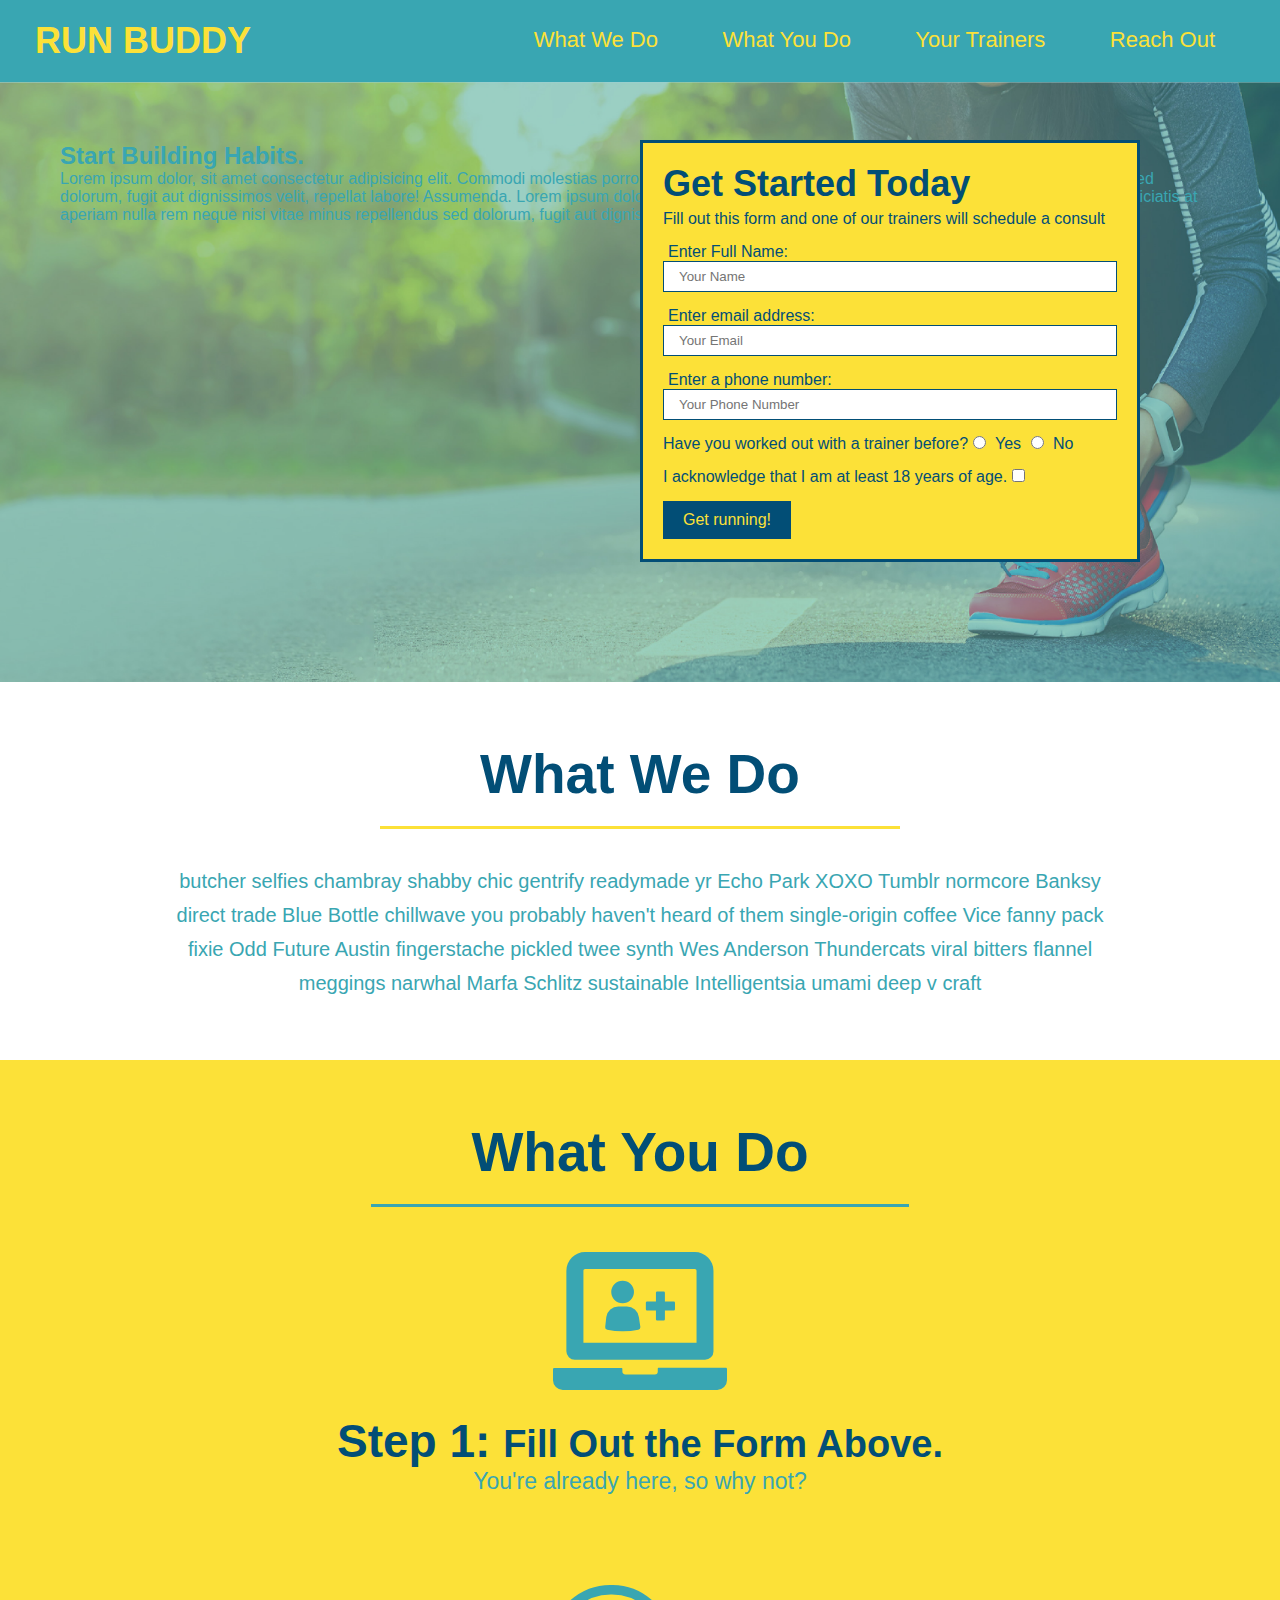
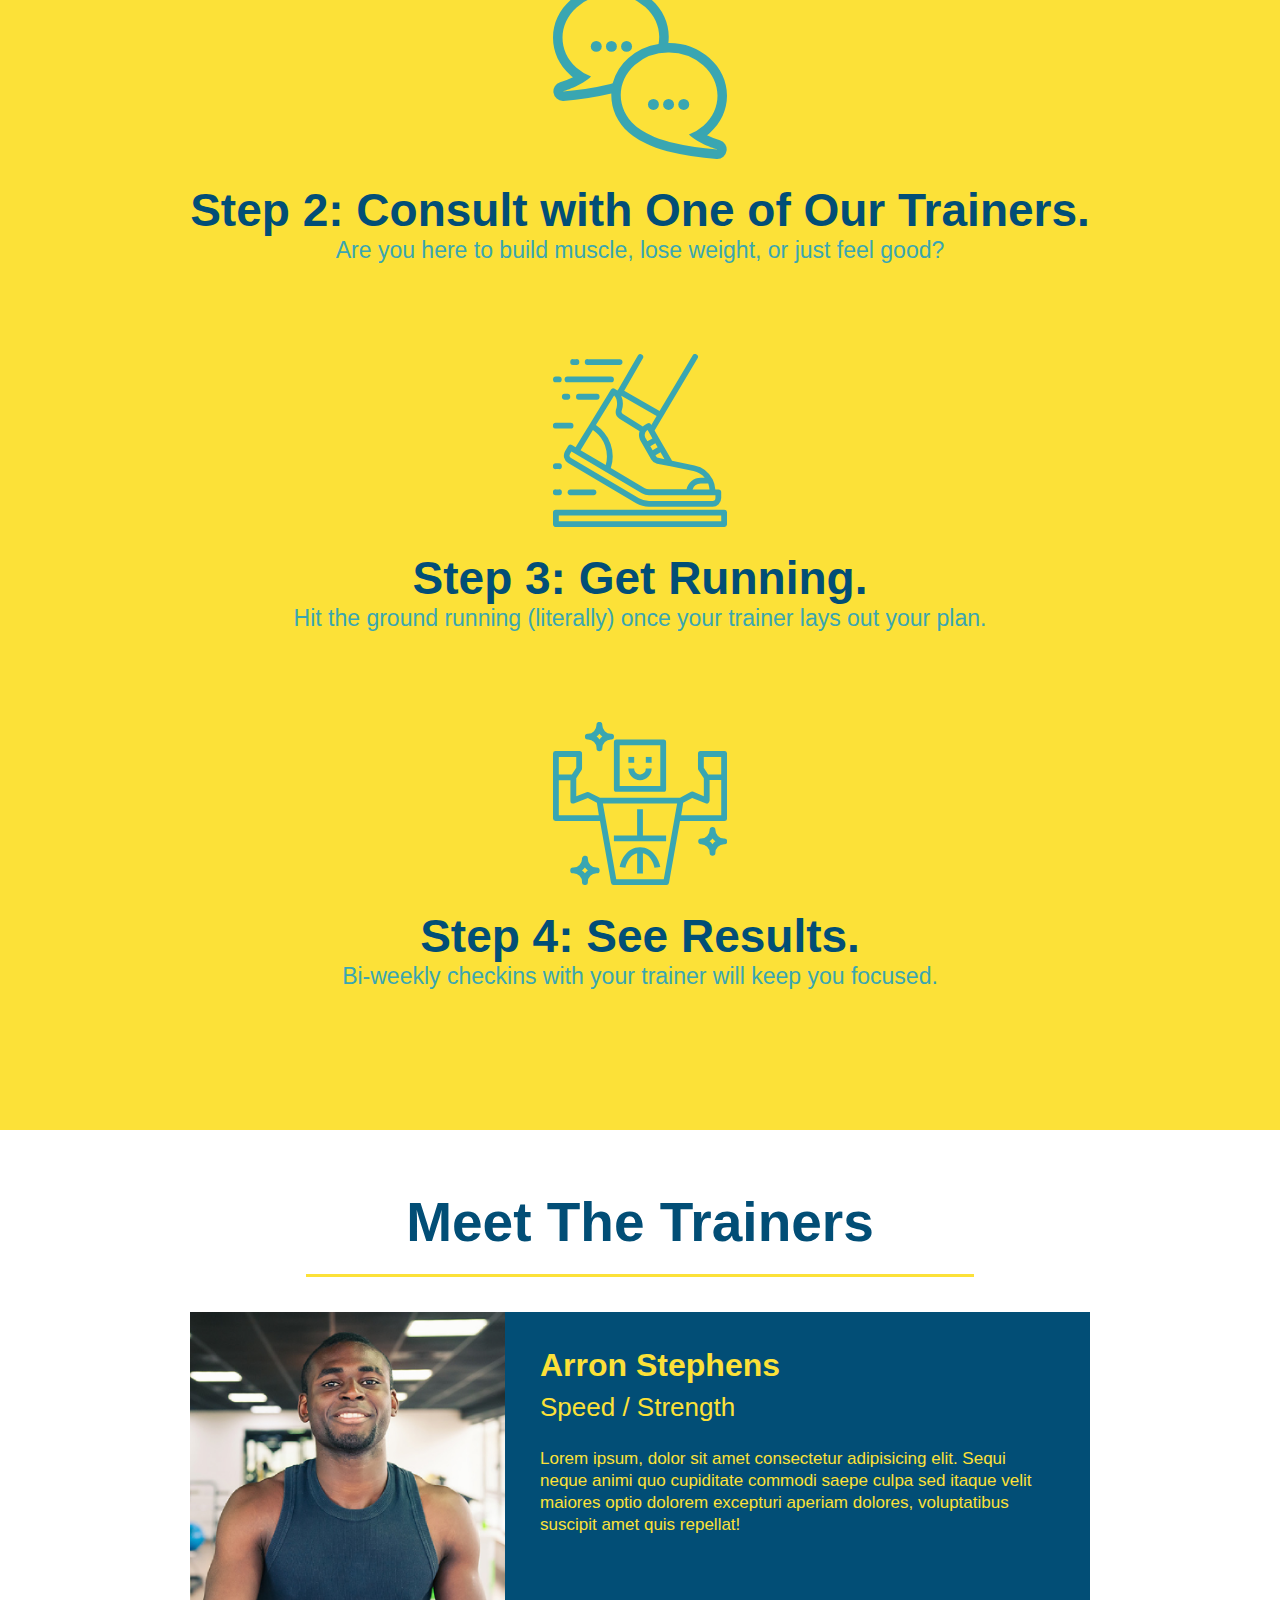
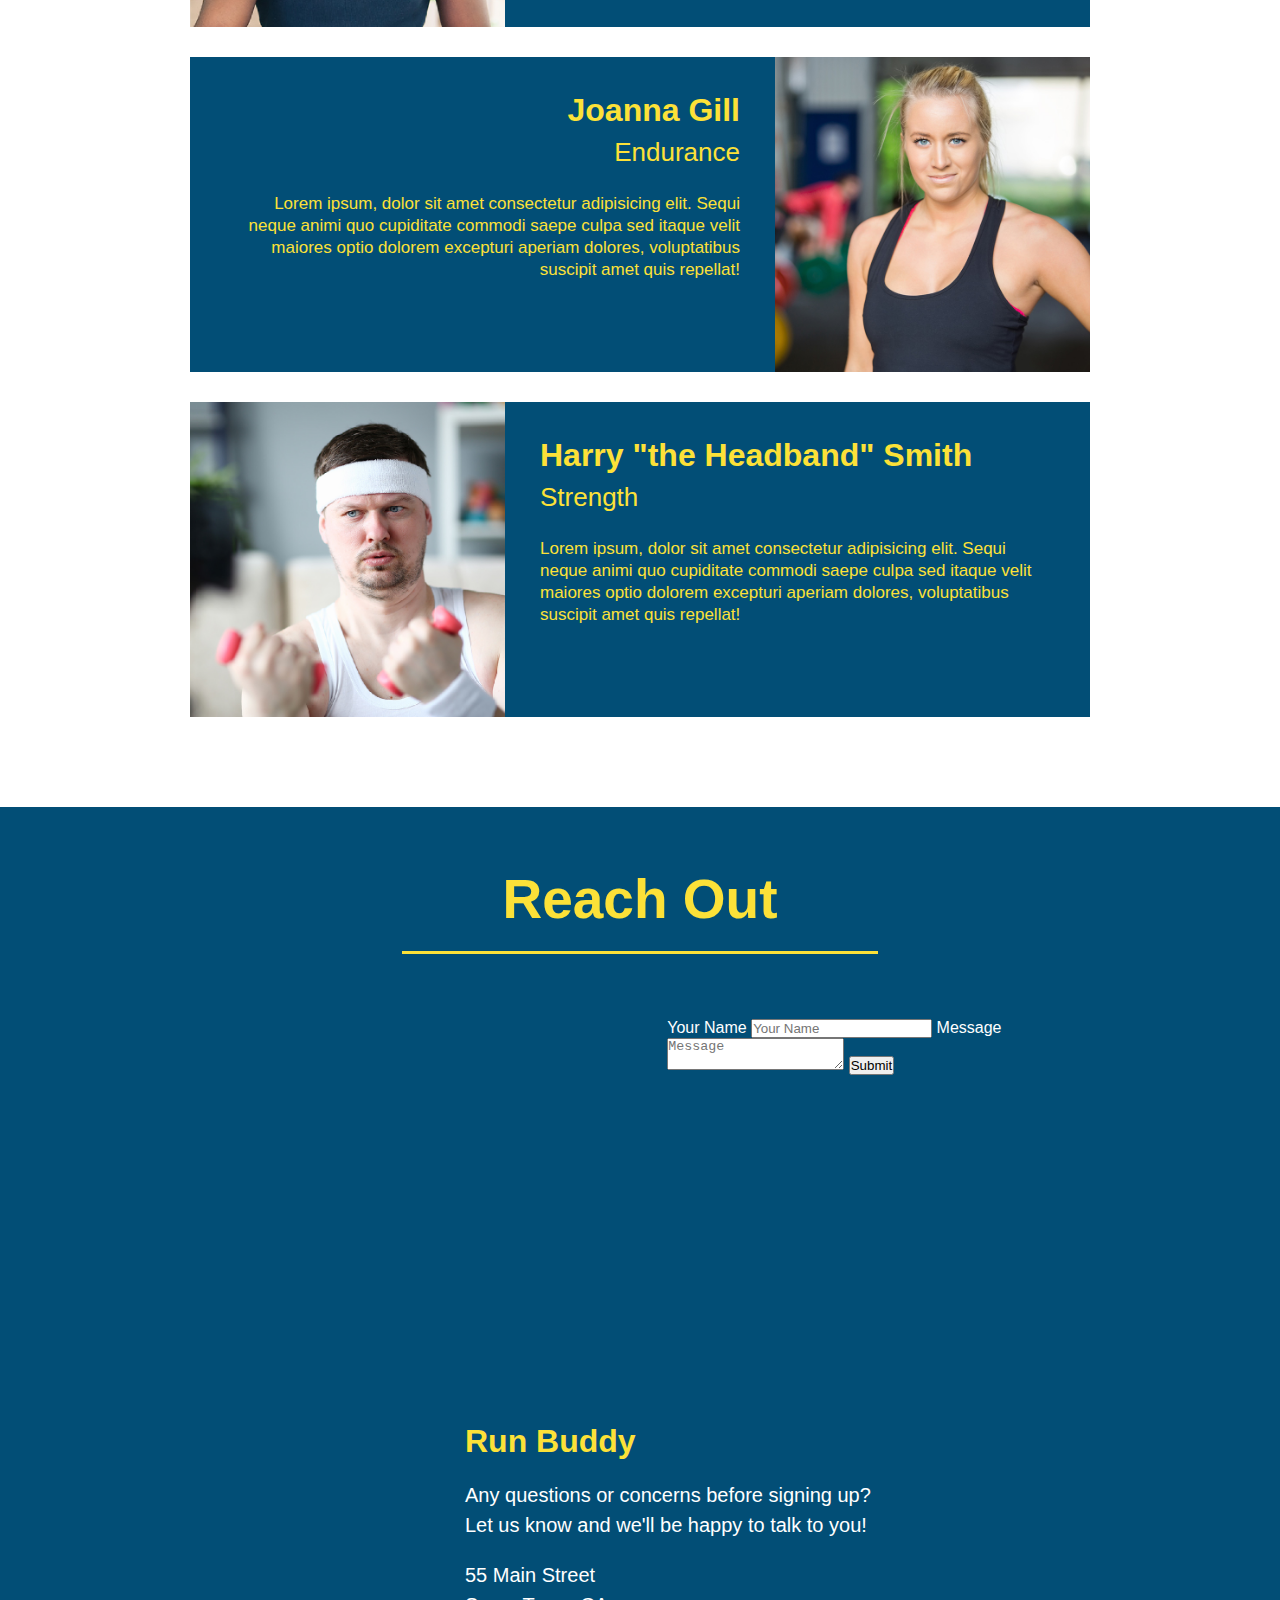
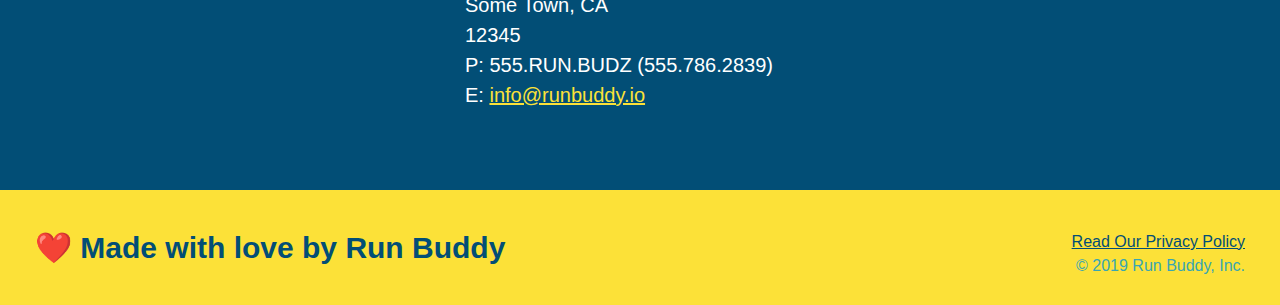
==== index.html @ ca419eda "lorem addition" ====
<!DOCTYPE html>
<html lang="en">
    <head>
        <meta charset="UTF-8" />
        <title>Run Buddy</title>
        <link rel="stylesheet" href="./assets/css/style.css" />
    </head>
    <body>

<!-- navigation -->
    <header>
        <h1>
            <a href="/">RUN BUDDY</a>
        </h1>
        <nav>
            <!-- Unordered List Element -->
            <ul>
                <!-- List item element -->
                <li>
                    <!-- Anchor element -->
                    <a href="#what-we-do">What We Do</a>
                </li>
                <li>
                    <a href="#what-you-do">What You Do</a>
                </li>
                <li>
                    <a href="#your-trainers">Your Trainers</a>
                </li>
                <li>
                    <a href="#reach-out">Reach Out</a>
                </li>
            </ul>
        </nav>
    </header>



<!-- hero section -->
    <section class="hero">
        <div class="hero-cta">
            <h2>Start Building Habits.</h2>
            <p>
                Lorem ipsum dolor, sit amet consectetur adipisicing elit. Commodi molestias porro perspiciatis at aperiam nulla rem neque nisi vitae minus repellendus sed dolorum, fugit aut dignissimos velit, repellat labore! Assumenda.
                Lorem ipsum dolor, sit amet consectetur adipisicing elit. Commodi molestias porro perspiciatis at aperiam nulla rem neque nisi vitae minus repellendus sed dolorum, fugit aut dignissimos velit, repellat labore! Assumenda.
            </p>
        </div>
        <div class="hero-form">
            <h3>Get Started Today</h3>
            <p> Fill out this form and one of our trainers will schedule a consult</p>
        <!-- Form Element -->
        <form>
            <label for="name">Enter Full Name:</label>
            <input type="text" placeholder="Your Name" Name ="name" id="name" class="form-input" />
            <label for="email">Enter email address:</label>
            <input type="email" placeholder="Your Email" Name ="email" id="email" class="form-input" />
            <label for="phone">Enter a phone number: </label>
            <input type="tel" placeholder="Your Phone Number" Name ="phone" id="phone" class="form-input" />
            <p>
                Have you worked out with a trainer before?
                <input type="radio" name="trainer-confirm" id="trainer-yes" />
                <label for="trainer-yes">Yes</label>
                <input type="radio" name="trainer-confirm" id="trainer-no" />
                <label for="trainer-no">No</label>
            </p>
            <p>
                I acknowledge that I am at least 18 years of age.
                <input type="checkbox" name="age-confirm" id="age-confirm" />
                <label for="age-confirm"></label>
            </p>
            <button type="submit">
                Get running!
            </button>
        </form>
        </div>
    </section>
<!-- end hero section-->


<!-- "what we do" section -->
    <section id="what-we-do" class="intro">
        <h2 class="section-title primary-border">What We Do</h2>
        <p>
            butcher selfies chambray shabby chic gentrify readymade yr Echo Park XOXO Tumblr normcore Banksy direct trade Blue Bottle chillwave you probably haven't heard of them single-origin coffee Vice fanny pack fixie Odd Future Austin fingerstache pickled twee synth Wes Anderson Thundercats viral bitters flannel meggings narwhal Marfa Schlitz sustainable Intelligentsia umami deep v craft
        </p>
    </section>

<!-- "what you do" section-->
    <section id="what-you-do" class="steps">
        <h2 class="section-title secondary-border">What You Do</h2>

        <div>
            <img src="./assets/images/step-1.svg" alt="" />
            <h3>Step 1: <span>Fill Out the Form Above.</span></h3>
            <p>You're already here, so why not?</p>
        </div>

        <div>
            <image src="./assets/images/step-2.svg" alt="" />
            <h3>Step 2: Consult with One of Our Trainers.</h3>
            <p>Are you here to build muscle, lose weight, or just feel good?</p>
        </div>

        <div>
            <img src="./assets/images/step-3.svg" alt="" />
            <h3>Step 3: Get Running.</h3>
            <p>Hit the ground running (literally) once your trainer lays out your plan.</p>
        </div>

        <div>
            <img src="./assets/images/step-4.svg" alt="" />
            <h3>Step 4: See Results.</h3>
            <p>Bi-weekly checkins with your trainer will keep you focused.</p>
        </div>
    </section>

<!-- "meet the trainers" section -->
    <section id="your-trainers" class="trainers">
        <h2 class="section-title primary-border">Meet The Trainers</h2>
<!-- First trainer bio -->
        <article class="trainer">
            <img src="./assets/images/trainer-1.jpg" alt="Arron Stephens in his workout clothes ready to pump iron" />
            <div class="trainer-bio text-left">
                <h3>Arron Stephens</h3>
                <h4>Speed / Strength</h4>
                <p>
                    Lorem ipsum, dolor sit amet consectetur adipisicing elit. Sequi neque animi quo cupiditate commodi saepe culpa sed
                    itaque velit maiores optio dolorem excepturi aperiam dolores, voluptatibus suscipit amet quis repellat!
                </p>
            </div>
        </article>
<!-- Second trainer bio-->
        <article class="trainer">
            <div class="trainer-bio text-right">
                <h3>Joanna Gill</h3>
                <h4>Endurance</h4>
                <p>
                    Lorem ipsum, dolor sit amet consectetur adipisicing elit. Sequi neque animi quo cupiditate commodi saepe culpa sed
                    itaque velit maiores optio dolorem excepturi aperiam dolores, voluptatibus suscipit amet quis repellat! 
                </p>
            </div>
            <img src="./assets/images/trainer-2.jpg" alt="Joanna Gill cooling off after a workout." />
        </article>
<!-- Third trainer bio -->
        <article class="trainer">
            <img src="./assets/images/trainer-3.jpg" alt="Harry Smith wearing a headband and lifting comically small pink weights" />
            <div class="trainer-bio text-left">
                <h3>Harry "the Headband" Smith</h3>
                <h4>Strength</h4>
                <p>
                    Lorem ipsum, dolor sit amet consectetur adipisicing elit. Sequi neque animi quo cupiditate commodi saepe culpa sed
                    itaque velit maiores optio dolorem excepturi aperiam dolores, voluptatibus suscipit amet quis repellat!
                </p>
            </div>
        </article>
    </section>

<!-- "reach out" section -->
    <section id="reach-out" class="contact">
        <h2 class="section-title primary-border">Reach Out</h2>
        <div class="contact-info">
            <iframe src="https://www.google.com/maps/embed?pb=!1m18!1m12!1m3!1d3354.0542011189973!2d-96.81124908455304!3d32.790822090588215!2m3!1f0!2f0!3f0!3m2!1i1024!2i768!4f13.1!3m3!1m2!1s0x864e99398e25d89b%3A0x6fa48457973422bd!2s2588%20N%20Houston%20St%2C%20Dallas%2C%20TX%2075219!5e0!3m2!1sen!2sus!4v1635984024414!5m2!1sen!2sus" 
            width="400"
            height="400"
            style="border:0;"
            allowfullscreen=""
            loading="lazy">
            </iframe>
            <div class="contact-form">
                <form>
                    <label for="contact-name">Your Name</label>
                    <input type="text" id="contact-name" placeholder="Your Name" />

                    <label for="contact-message">Message</label>
                    <textarea id="contact-message" placeholder="Message"></textarea>

                    <button type="submit">Submit</button>
                </form>
            </div>
            <div>
                <h3>Run Buddy</h3>
                <p>
                    Any questions or concerns before signing up?
                    <br />
                    Let us know and we'll be happy to talk to you!
                </p>
                <address>
                    55 Main Street <br/>
                    Some Town, CA <br/>
                    12345 <br />
                    P: 555.RUN.BUDZ (555.786.2839)<br/>
                    E: <a href="mailto:info@runbuddy.io">info@runbuddy.io</a>
                </address>
            </div>

        </div>
    </section>

<!-- footer -->
    <footer>
        <h2>❤️ Made with love by Run Buddy</h2>
        <div>
            <a href="./privacy-policy.html">Read Our Privacy Policy</a><br />
            &copy; 2019 Run Buddy, Inc.
        </div>
    </footer>
    
    </body>
</html>
---- assets/css/style.css ----
* {
    margin: 0;
    padding: 0;
    box-sizing: border-box;
}

body {
    color: #39a6b2;
    font-family: Arial, Helvetica, sans-serif;
}

header {
    padding: 20px 35px;
    background-color: #39a6b2;
}

header h1 {
    font-weight: bold;
    font-size: 36px;
    color: #fce138;
    margin: 0;
    display: inline;
}

header a {
    color: #fce138;
    text-decoration: none;
}

header nav {
    float: right;
    margin: 7px 0;
}

header nav ul li {
    display: inline;
}

header nav ul li a {
    margin: 0 30px;
    font-weight: lighter;
    font-size: 22px;
}

footer {
    background: #fce138;
    width: 100%;
    padding: 40px 35px;
}

footer h2 {
    display: inline;
    color: #024e76;
    font-size: 30px;
    margin: 0;
}

footer div {
    float: right;
    line-height: 1.5;
    text-align: right;
}

footer a {
    color: #024e76;
}

section {
    padding: 60px;
}

/* Hero style start */
.hero {
    height: 600px;
    background-image: url("../images/hero-bg.jpg");
    background-size: cover;
    background-position: center;
    position: relative;
}
/* Hero style end */

/* Hero form styling start */
.hero-form {
    background-color: #fce138;
    padding: 20px;
    width: 500px;
    color: #024e76;
    border-style: solid;
    border-width: 3px;
    border-color: #024e76;
    position: absolute;
    bottom: 120px;
    right: 140px;
}

.hero-form h3 {
    font-size: 36px;
}

.hero-form p {
    margin: 5px 0 15px 0;
}

.form-input {
    border: 1px solid #024e76;
    display: block;
    padding: 7px 15px;
    color: #024e76;
    width: 100%;
    margin-bottom: 15px;
}

.hero-form label {
    margin: 0 5px;
}

.hero-form button {
    color: #fce138;
    background-color: #024e76;
    border: none;
    padding: 10px 20px;
    font-size: 16px;
}

/* hero form styling end */

.intro {
    text-align: center;
}

.intro h2 {
    font-size: 55px;
    color: #024e76;
    margin-bottom: 35px;
    padding: 0 100px 20px 100px;
    border-bottom: 3px solid;
    border-color: #fce138;
    display: inline-block;
}

.intro p {
    line-height: 1.7;
    color: #39a6b2;
    width: 80%;
    font-size: 20px;
    margin: 0 auto;
}

.steps {
    text-align: center;
    background: #fce138;
}

.section-title {
    font-size: 55px;
    color: #024e76;
    margin-bottom: 35px;
    padding: 0 100px 20px 100px;
    display: inline-block;
    border-bottom: 3px solid;
}

.primary-border {
    border-color: #fce138;
}

.secondary-border {
    border-color: #39a6b2;
}

.steps div {
    margin-bottom: 80px;
}

.steps img {
    width: 15%;
    margin: 10px 0;
}

.steps h3 {
    color: #024e76;
    font-size: 46px;
    margin-top: 10px;
}

.steps p {
    color: #39a6b2;
    font-size: 23px;
}

.steps span {
    font-size: 38px;
}

.trainers {
    text-align: center;
}

.trainer {
    width: 900px;
    margin: 0 auto 30px auto;
    background: #024e76;
    color: #fce138;
    overflow: auto;
}

.trainer img {
    width: 35%;
    float: left;
}

.trainer-bio {
    padding: 35px;
    float: left;
    width: 65%;
}

.trainer-bio h3 {
    font-size: 32px;
    margin-bottom: 8px;
}

.trainer-bio h4 {
    font-weight: lighter;
    font-size: 26px;
    margin-bottom: 25px;
}

.trainer-bio p {
    font-size: 17px;
    line-height: 1.3;
}

.text-left {
    text-align: left;
}

.text-right {
    text-align: right;
}

/* REACH OUT STYLES START */
.contact {
    text-align: center;
    background: #024e76;
}

.contact h2 {
    color: #fce138;
}

.contact-info iframe {
    width: 400px;
    height: 400px;
}

.contact-info div {
    width: 410px;
    display: inline-block;
    vertical-align: top;
    text-align: left;
    margin: 30px 0 0 60px;
    color: white;
}

.contact-info h3 {
    color: #fce138;
    font-size: 32px;
}

.contact-info p, .contact-info address {
    margin: 20px 0;
    line-height: 1.5;
    font-size: 20px;
    font-style: normal;
}

.contact-info a {
    color: #fce138;
}
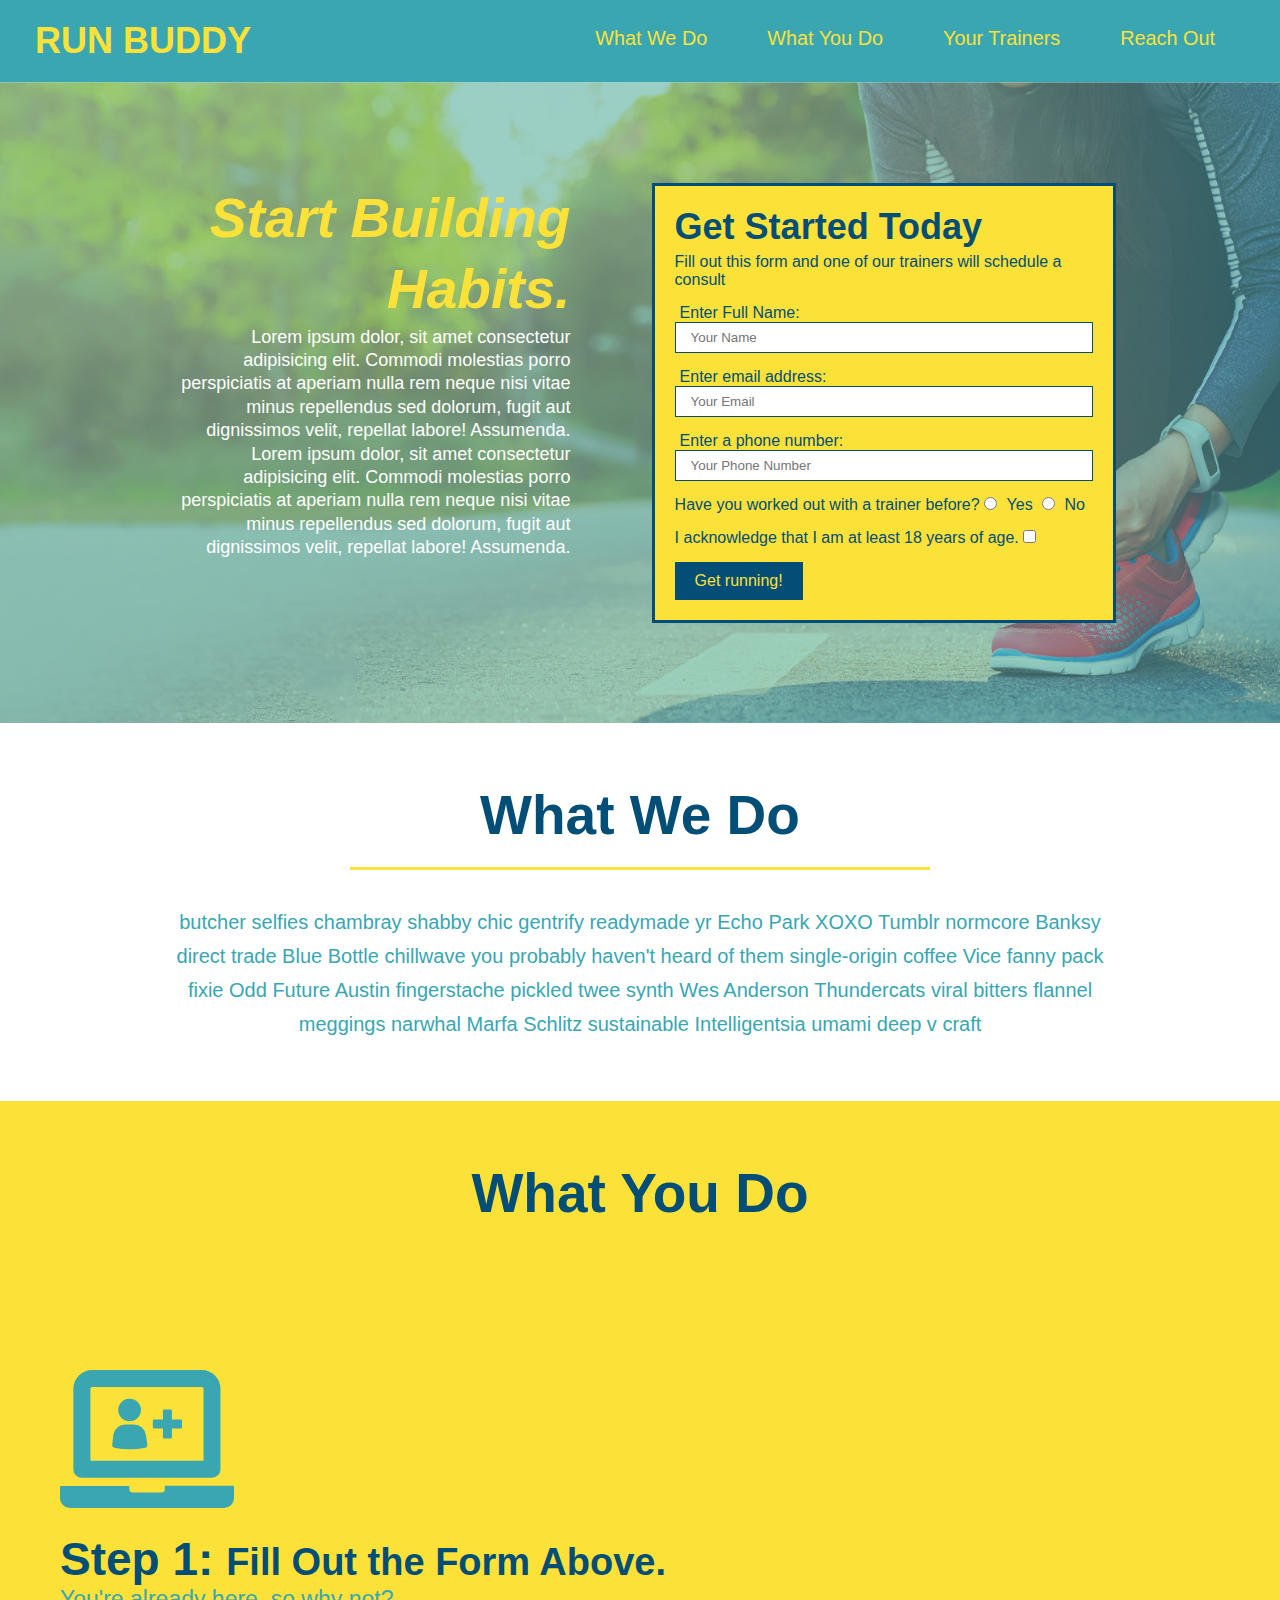
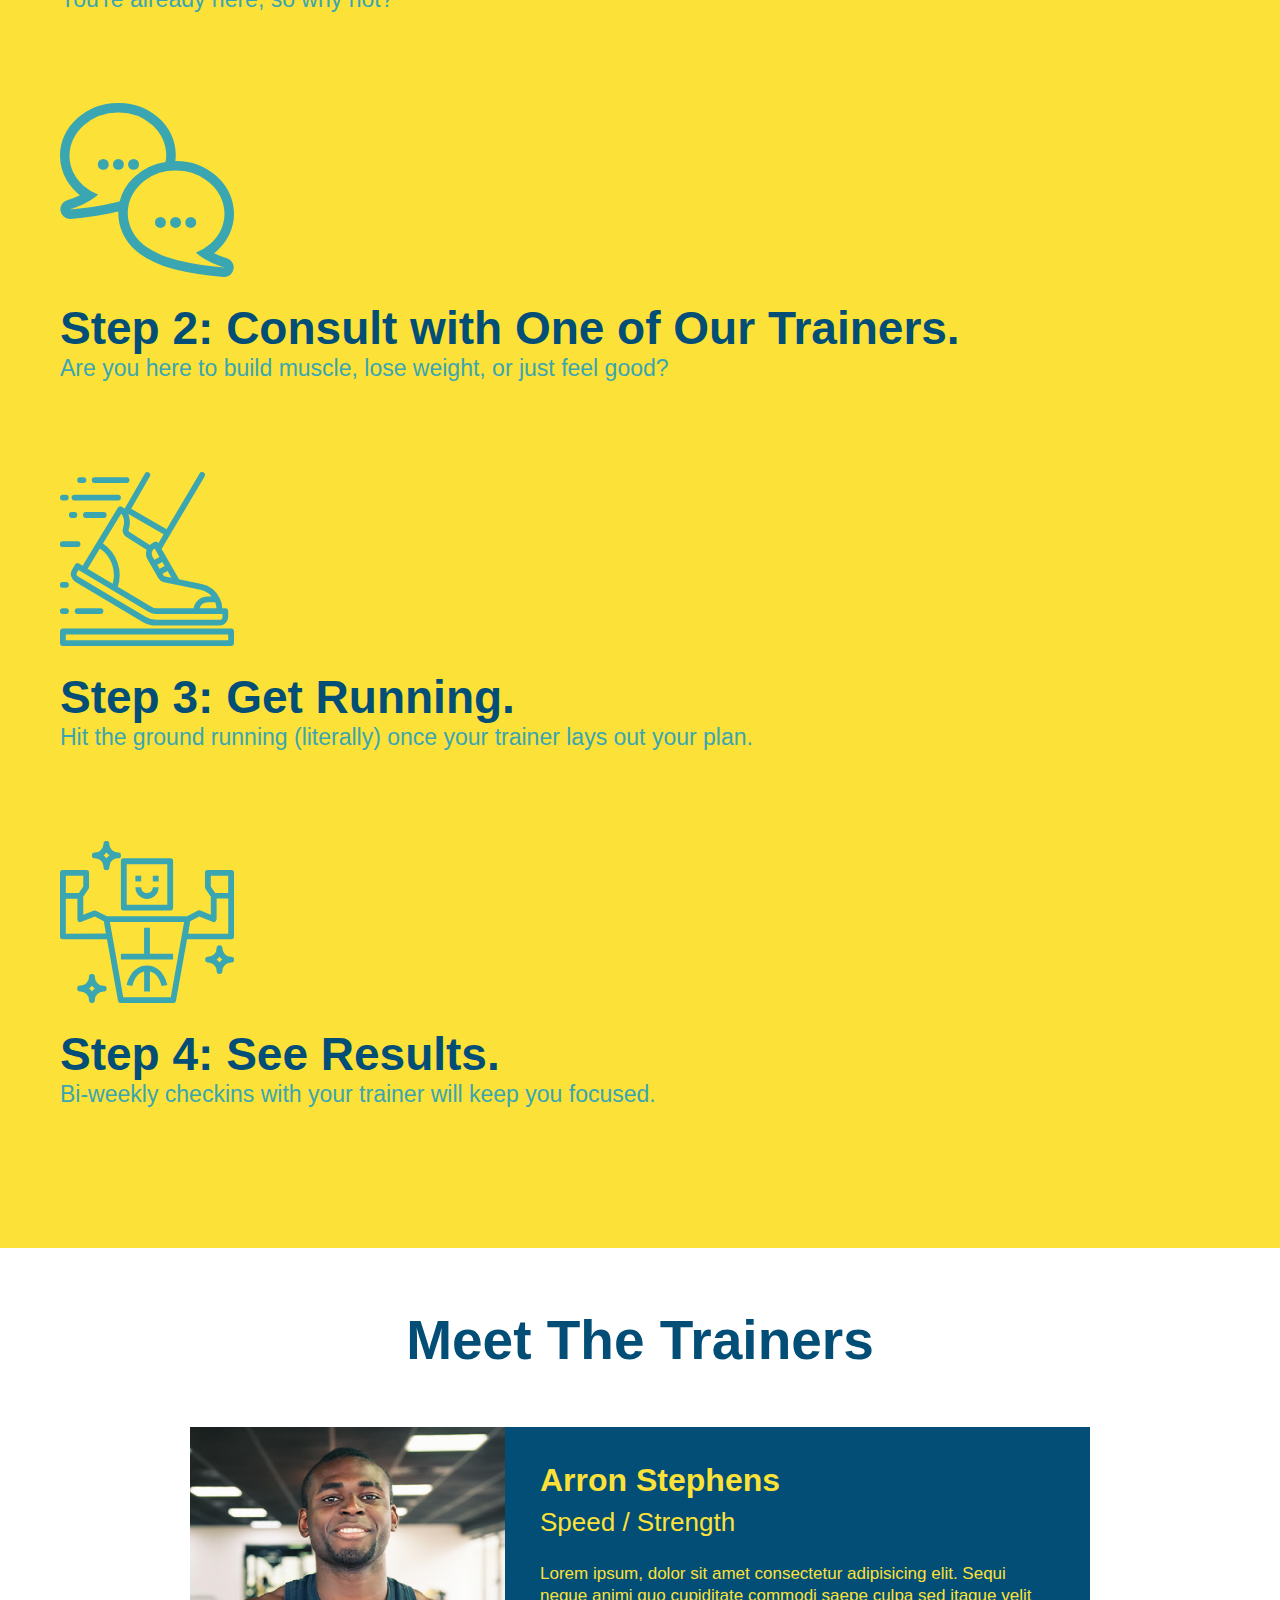
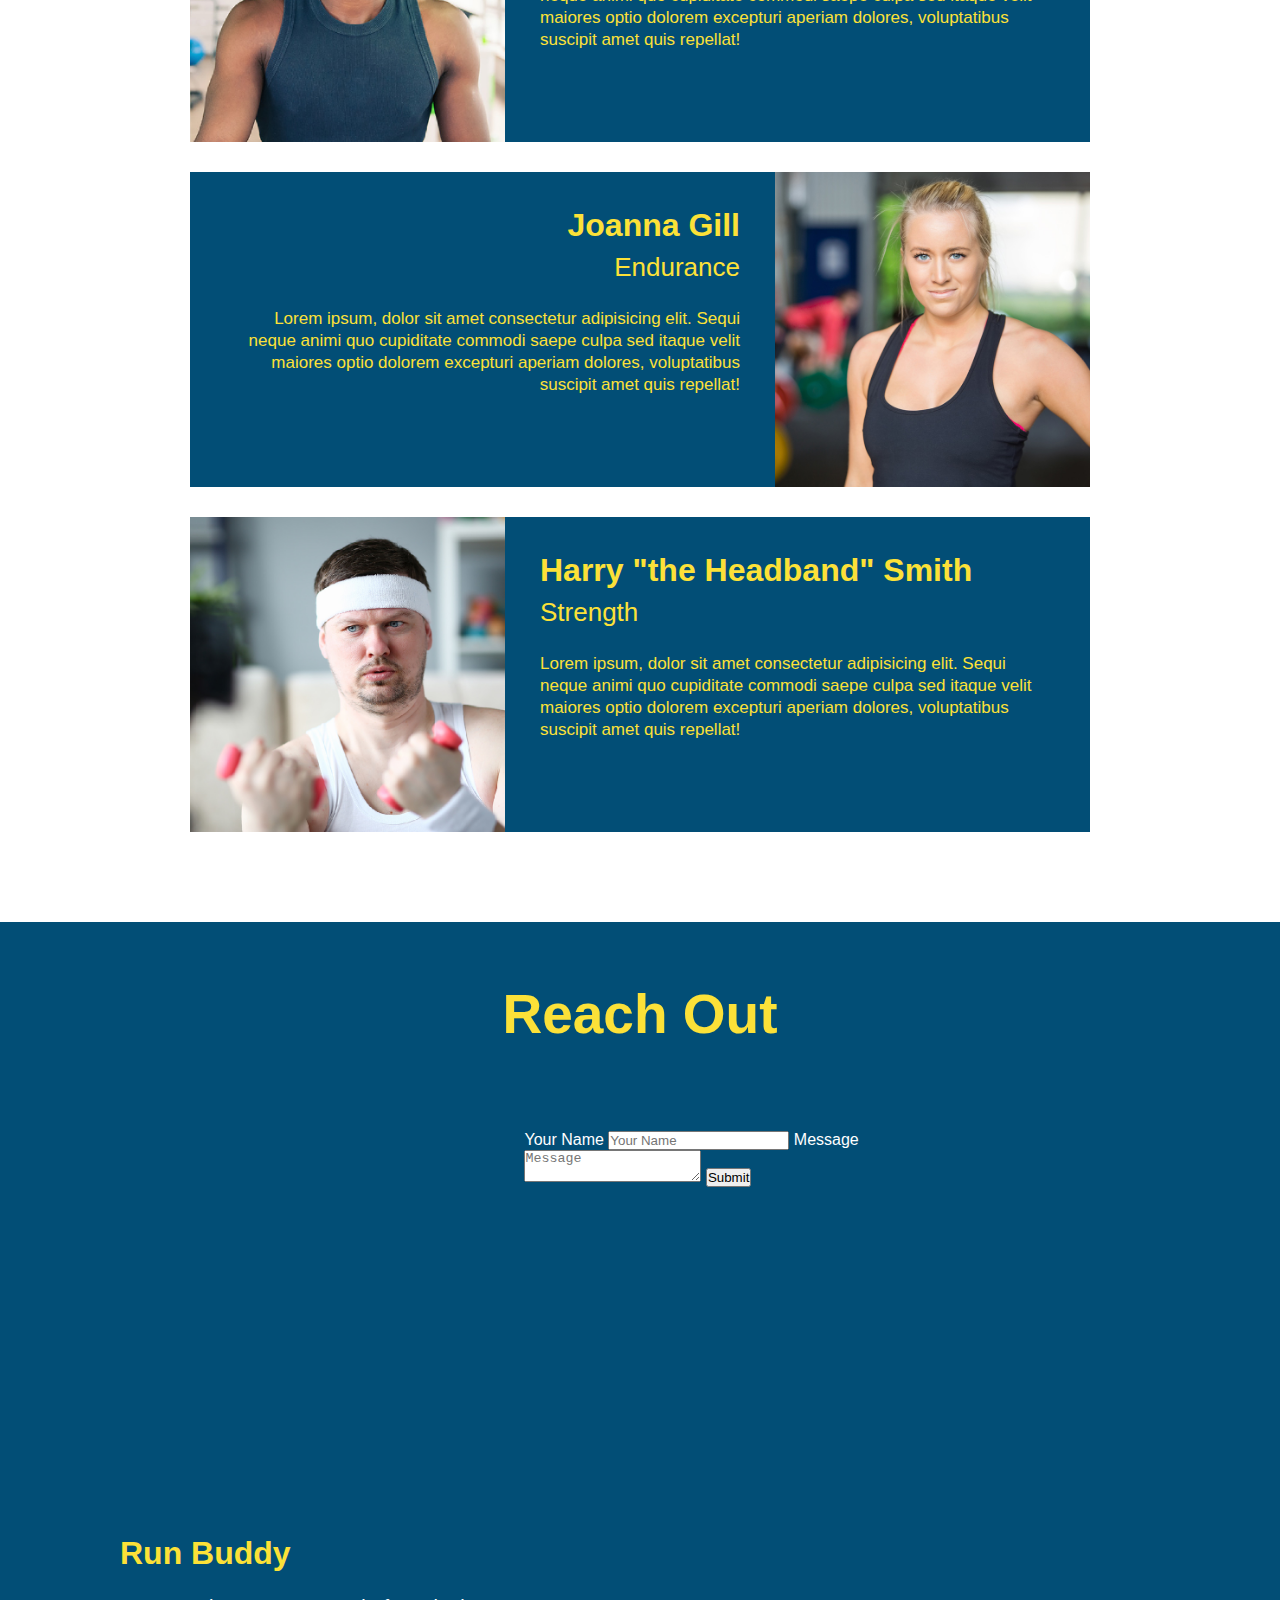
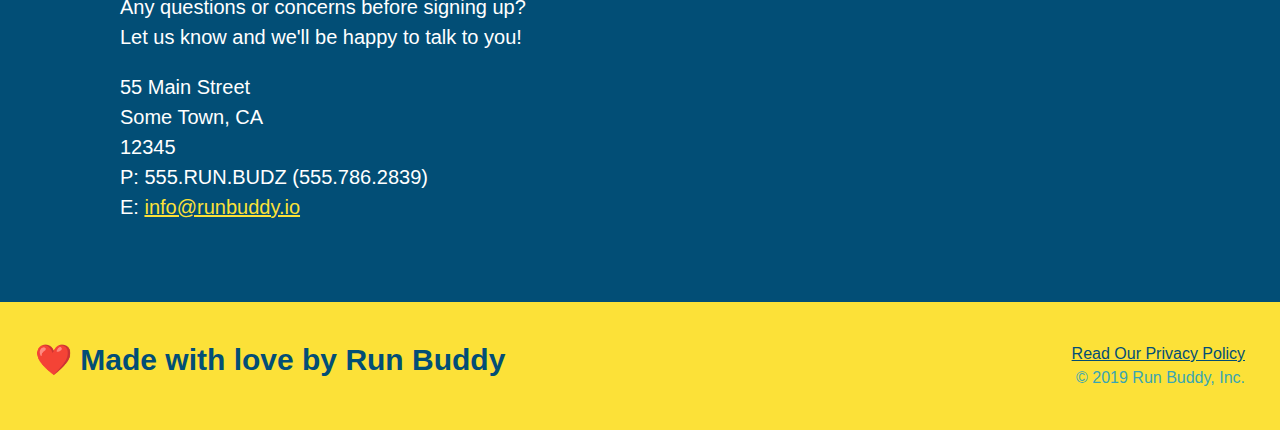
==== commit f5b794dc: "added flexbox styling to section-title" ====
--- a/index.html
+++ b/index.html
@@ -78,15 +78,21 @@
 
 <!-- "what we do" section -->
     <section id="what-we-do" class="intro">
-        <h2 class="section-title primary-border">What We Do</h2>
-        <p>
-            butcher selfies chambray shabby chic gentrify readymade yr Echo Park XOXO Tumblr normcore Banksy direct trade Blue Bottle chillwave you probably haven't heard of them single-origin coffee Vice fanny pack fixie Odd Future Austin fingerstache pickled twee synth Wes Anderson Thundercats viral bitters flannel meggings narwhal Marfa Schlitz sustainable Intelligentsia umami deep v craft
-        </p>
+        <div class="flex-row">
+            <h2 class="section-title primary-border">What We Do</h2>
+        </div>
+        <div class="flex-row">
+            <p>
+                butcher selfies chambray shabby chic gentrify readymade yr Echo Park XOXO Tumblr normcore Banksy direct trade Blue Bottle chillwave you probably haven't heard of them single-origin coffee Vice fanny pack fixie Odd Future Austin fingerstache pickled twee synth Wes Anderson Thundercats viral bitters flannel meggings narwhal Marfa Schlitz sustainable Intelligentsia umami deep v craft
+            </p>
+        </div>
     </section>
 
 <!-- "what you do" section-->
     <section id="what-you-do" class="steps">
-        <h2 class="section-title secondary-border">What You Do</h2>
+        <div class="flex-row">
+            <h2 class="section-title secondary-border">What You Do</h2>
+        </div>
 
         <div>
             <img src="./assets/images/step-1.svg" alt="" />
@@ -115,7 +121,9 @@
 
 <!-- "meet the trainers" section -->
     <section id="your-trainers" class="trainers">
-        <h2 class="section-title primary-border">Meet The Trainers</h2>
+        <div class="flex-row">
+            <h2 class="section-title primary-border">Meet The Trainers</h2>
+        </div> 
 <!-- First trainer bio -->
         <article class="trainer">
             <img src="./assets/images/trainer-1.jpg" alt="Arron Stephens in his workout clothes ready to pump iron" />
@@ -156,7 +164,9 @@
 
 <!-- "reach out" section -->
     <section id="reach-out" class="contact">
-        <h2 class="section-title primary-border">Reach Out</h2>
+        <div class="flex-row">
+            <h2 class="section-title primary-border">Reach Out</h2>
+        </div>
         <div class="contact-info">
             <iframe src="https://www.google.com/maps/embed?pb=!1m18!1m12!1m3!1d3354.0542011189973!2d-96.81124908455304!3d32.790822090588215!2m3!1f0!2f0!3f0!3m2!1i1024!2i768!4f13.1!3m3!1m2!1s0x864e99398e25d89b%3A0x6fa48457973422bd!2s2588%20N%20Houston%20St%2C%20Dallas%2C%20TX%2075219!5e0!3m2!1sen!2sus!4v1635984024414!5m2!1sen!2sus" 
             width="400"
--- a/assets/css/style.css
+++ b/assets/css/style.css
@@ -12,6 +12,9 @@
 header {
     padding: 20px 35px;
     background-color: #39a6b2;
+    display: flex;
+    justify-content: space-between;
+    flex-wrap: wrap;
 }
 
 header h1 {
@@ -19,7 +22,6 @@
     font-size: 36px;
     color: #fce138;
     margin: 0;
-    display: inline;
 }
 
 header a {
@@ -28,35 +30,39 @@
 }
 
 header nav {
-    float: right;
     margin: 7px 0;
 }
 
-header nav ul li {
-    display: inline;
+header nav ul {
+    display: flex;
+    flex-wrap: wrap;
+    justify-content: space-between;
+    align-items: center;
+    list-style: none;
 }
 
 header nav ul li a {
     margin: 0 30px;
     font-weight: lighter;
-    font-size: 22px;
+    font-size: 1.55vw;
 }
 
 footer {
     background: #fce138;
     width: 100%;
     padding: 40px 35px;
+    display: flex;
+    justify-content: space-between;
+    flex-wrap: wrap;
 }
 
 footer h2 {
-    display: inline;
     color: #024e76;
     font-size: 30px;
     margin: 0;
 }
 
 footer div {
-    float: right;
     line-height: 1.5;
     text-align: right;
 }
@@ -71,11 +77,27 @@
 
 /* Hero style start */
 .hero {
-    height: 600px;
     background-image: url("../images/hero-bg.jpg");
     background-size: cover;
     background-position: center;
-    position: relative;
+    display: flex;
+    justify-content: center;
+    flex-wrap: wrap;
+}
+
+.hero-cta {
+    width: 35%;
+    text-align: right;
+    margin: 3.5%;
+    color: #fff;
+    font-size: 18px;
+    line-height: 1.3;
+}
+
+.hero-cta h2 {
+    font-style: italic;
+    font-size: 55px;
+    color: #fce138;
 }
 /* Hero style end */
 
@@ -83,14 +105,12 @@
 .hero-form {
     background-color: #fce138;
     padding: 20px;
-    width: 500px;
     color: #024e76;
     border-style: solid;
     border-width: 3px;
     border-color: #024e76;
-    position: absolute;
-    bottom: 120px;
-    right: 140px;
+    width: 40%;
+    margin: 3.5%;
 }
 
 .hero-form h3 {
@@ -125,7 +145,6 @@
 /* hero form styling end */
 
 .intro {
-    text-align: center;
 }
 
 .intro h2 {
@@ -144,10 +163,10 @@
     width: 80%;
     font-size: 20px;
     margin: 0 auto;
+    text-align: center;
 }
 
 .steps {
-    text-align: center;
     background: #fce138;
 }
 
@@ -155,9 +174,10 @@
     font-size: 55px;
     color: #024e76;
     margin-bottom: 35px;
-    padding: 0 100px 20px 100px;
-    display: inline-block;
-    border-bottom: 3px solid;
+    padding-bottom: 20px;
+    text-align: center;
+    margin: 0 auto 35px auto;
+    width: 50%;
 }
 
 .primary-border {
@@ -193,7 +213,6 @@
 }
 
 .trainers {
-    text-align: center;
 }
 
 .trainer {
@@ -241,7 +260,6 @@
 
 /* REACH OUT STYLES START */
 .contact {
-    text-align: center;
     background: #024e76;
 }
 
@@ -277,4 +295,8 @@
 
 .contact-info a {
     color: #fce138;
+}
+
+.flex-row {
+    display:flex;
 }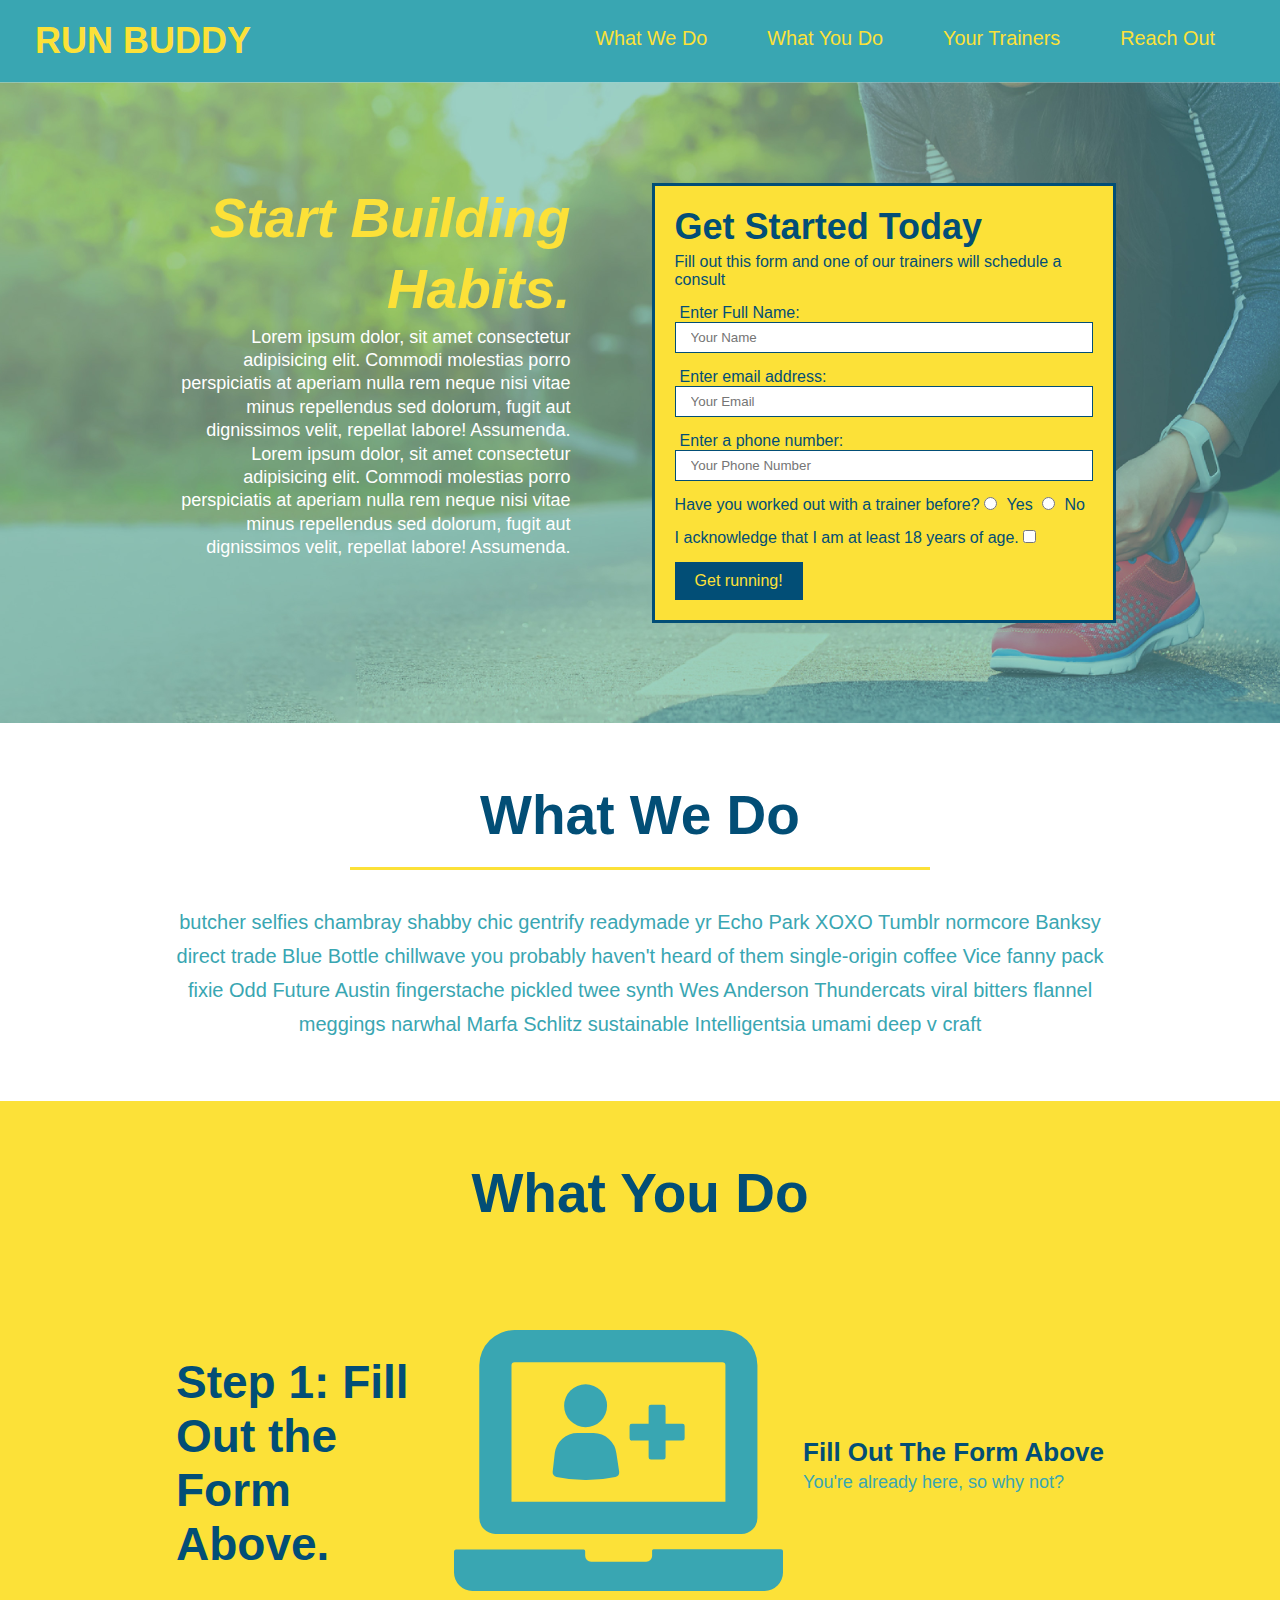
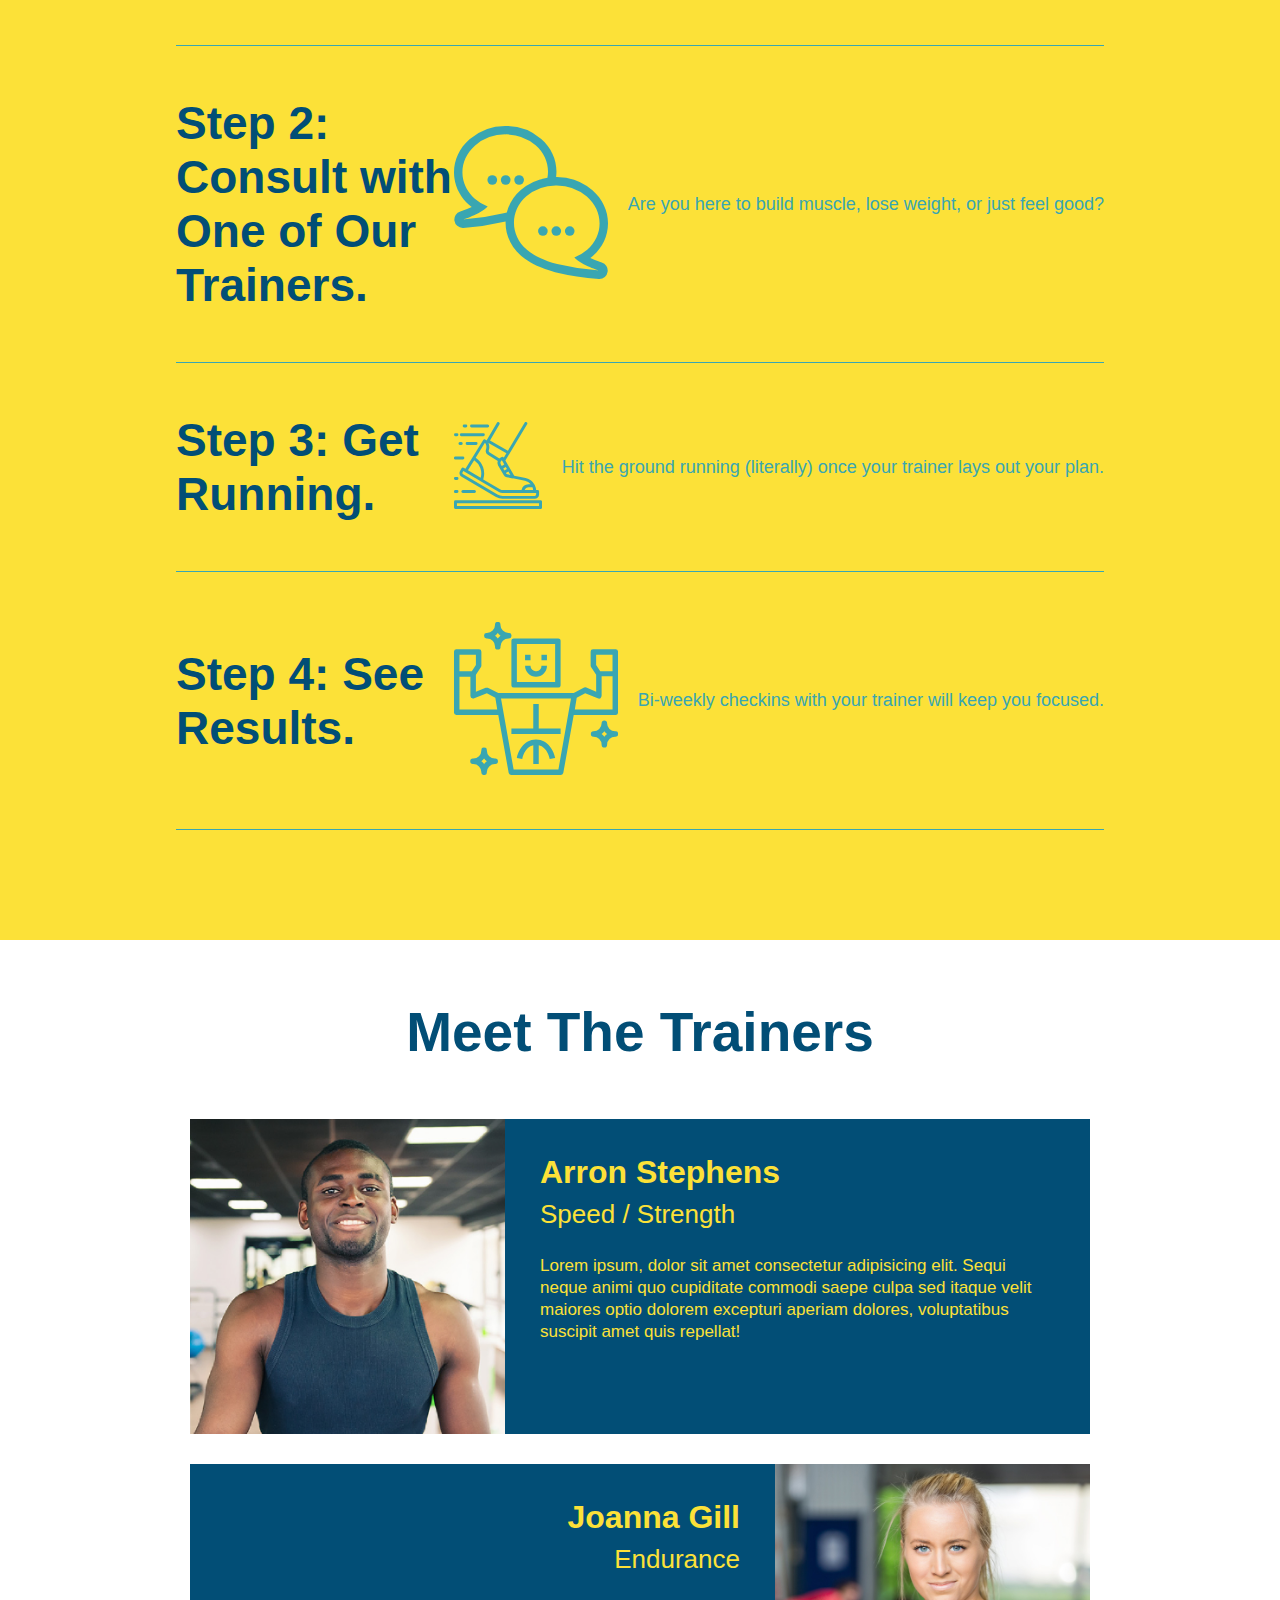
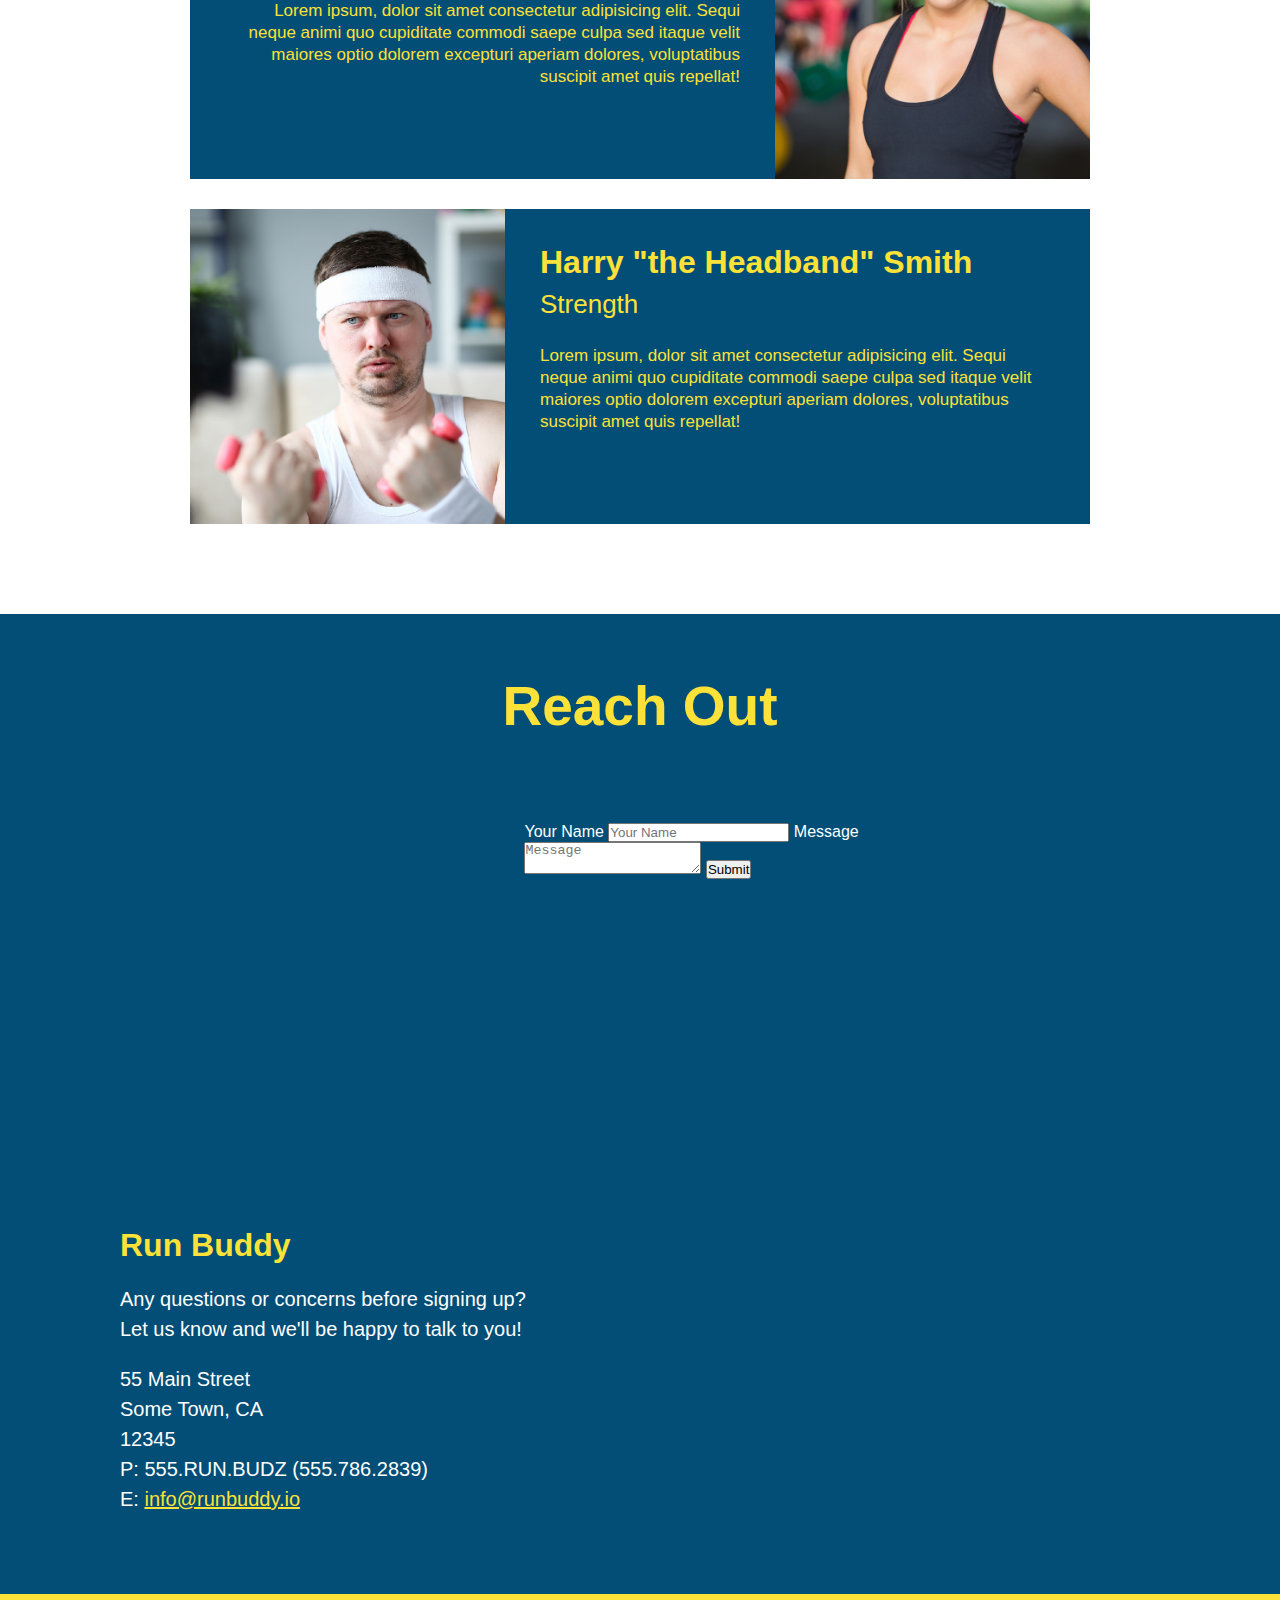
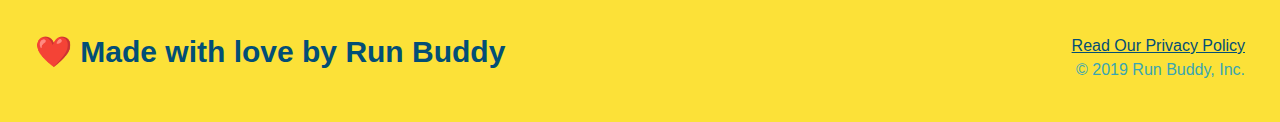
==== commit da7868ef: "add flexbox styling for steps" ====
--- a/index.html
+++ b/index.html
@@ -94,28 +94,53 @@
             <h2 class="section-title secondary-border">What You Do</h2>
         </div>
 
-        <div>
-            <img src="./assets/images/step-1.svg" alt="" />
+        <div class="step">
             <h3>Step 1: <span>Fill Out the Form Above.</span></h3>
-            <p>You're already here, so why not?</p>
-        </div>
-
-        <div>
-            <image src="./assets/images/step-2.svg" alt="" />
+            <div class="step-info">
+                <div class="step-img">
+                    <img src="./assets/images/step-1.svg" alt="" />
+                </div>
+                <div class="step-text">
+                    <h4>Fill Out The Form Above</h4>
+                    <p>You're already here, so why not?</p>
+                </div>
+            </div>
+        </div>
+
+        <div class="step">
             <h3>Step 2: Consult with One of Our Trainers.</h3>
-            <p>Are you here to build muscle, lose weight, or just feel good?</p>
-        </div>
-
-        <div>
-            <img src="./assets/images/step-3.svg" alt="" />
+            <div class="step-info">
+                <div class="step-img">
+                    <image src="./assets/images/step-2.svg" alt="" />
+                </div>
+                <div class="step-text">
+                    <p>Are you here to build muscle, lose weight, or just feel good?</p>
+                </div>
+            </div>
+        </div>
+
+        <div class="step">
             <h3>Step 3: Get Running.</h3>
-            <p>Hit the ground running (literally) once your trainer lays out your plan.</p>
-        </div>
-
-        <div>
-            <img src="./assets/images/step-4.svg" alt="" />
+            <div class="step-info">
+                <div class="step-img">
+                    <img src="./assets/images/step-3.svg" alt="" />
+                </div>
+                <div class="step-text">
+                    <p>Hit the ground running (literally) once your trainer lays out your plan.</p>
+                </div>
+            </div>
+        </div>
+
+        <div class="step">
             <h3>Step 4: See Results.</h3>
-            <p>Bi-weekly checkins with your trainer will keep you focused.</p>
+            <div class="step-info">
+                <div class="step-img">
+                    <img src="./assets/images/step-4.svg" alt="" />
+                </div>
+                <div class="step-text">
+                    <p>Bi-weekly checkins with your trainer will keep you focused.</p>
+                </div>
+            </div>
         </div>
     </section>
 
--- a/assets/css/style.css
+++ b/assets/css/style.css
@@ -144,9 +144,6 @@
 
 /* hero form styling end */
 
-.intro {
-}
-
 .intro h2 {
     font-size: 55px;
     color: #024e76;
@@ -188,31 +185,49 @@
     border-color: #39a6b2;
 }
 
-.steps div {
-    margin-bottom: 80px;
-}
-
-.steps img {
-    width: 15%;
-    margin: 10px 0;
-}
-
-.steps h3 {
+.step {
+    margin: 50px auto;
+    padding-bottom: 50px;
+    width: 80%;
+    border-bottom: 1px solid #39a6b2;
+    display: flex;
+    flex-wrap: wrap;
+    align-items: center;
+    justify-content: space-between;
+}
+
+.step h3 {
     color: #024e76;
     font-size: 46px;
-    margin-top: 10px;
-}
-
-.steps p {
+    flex: 1 30%;
+}
+
+.step-text p {
     color: #39a6b2;
-    font-size: 23px;
-}
-
-.steps span {
-    font-size: 38px;
-}
-
-.trainers {
+    font-size: 18px;
+    flex: 12;
+}
+
+.step-text h4 {
+    font-size: 26px;
+    line-height: 1.5;
+    color:#024e76;
+}
+
+.step-info {
+    flex: 2 70%;
+    display: flex;
+    flex-wrap: wrap;
+    align-items: center;
+}
+
+.step-img {
+    flex: 1 12%;
+    margin-right: 20px;
+}
+
+.step-img img {
+    max-width: 100%;
 }
 
 .trainer {
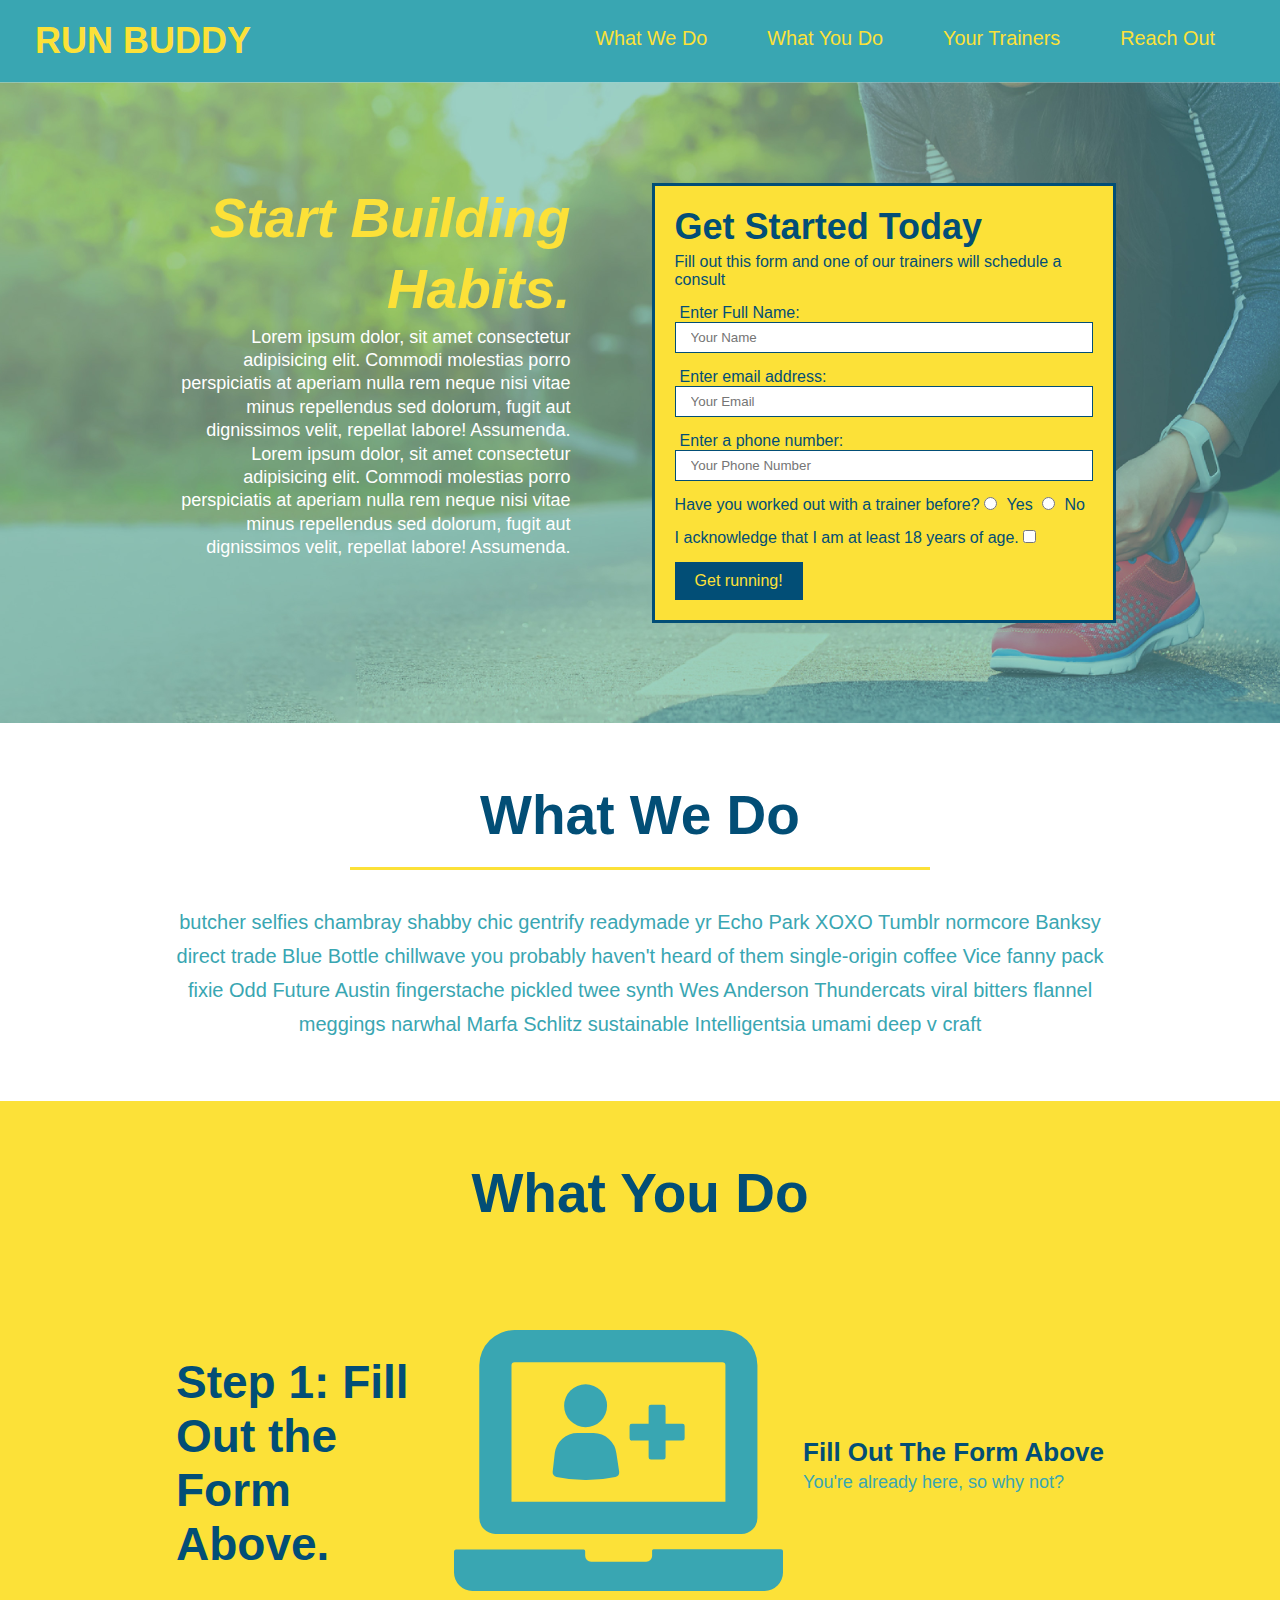
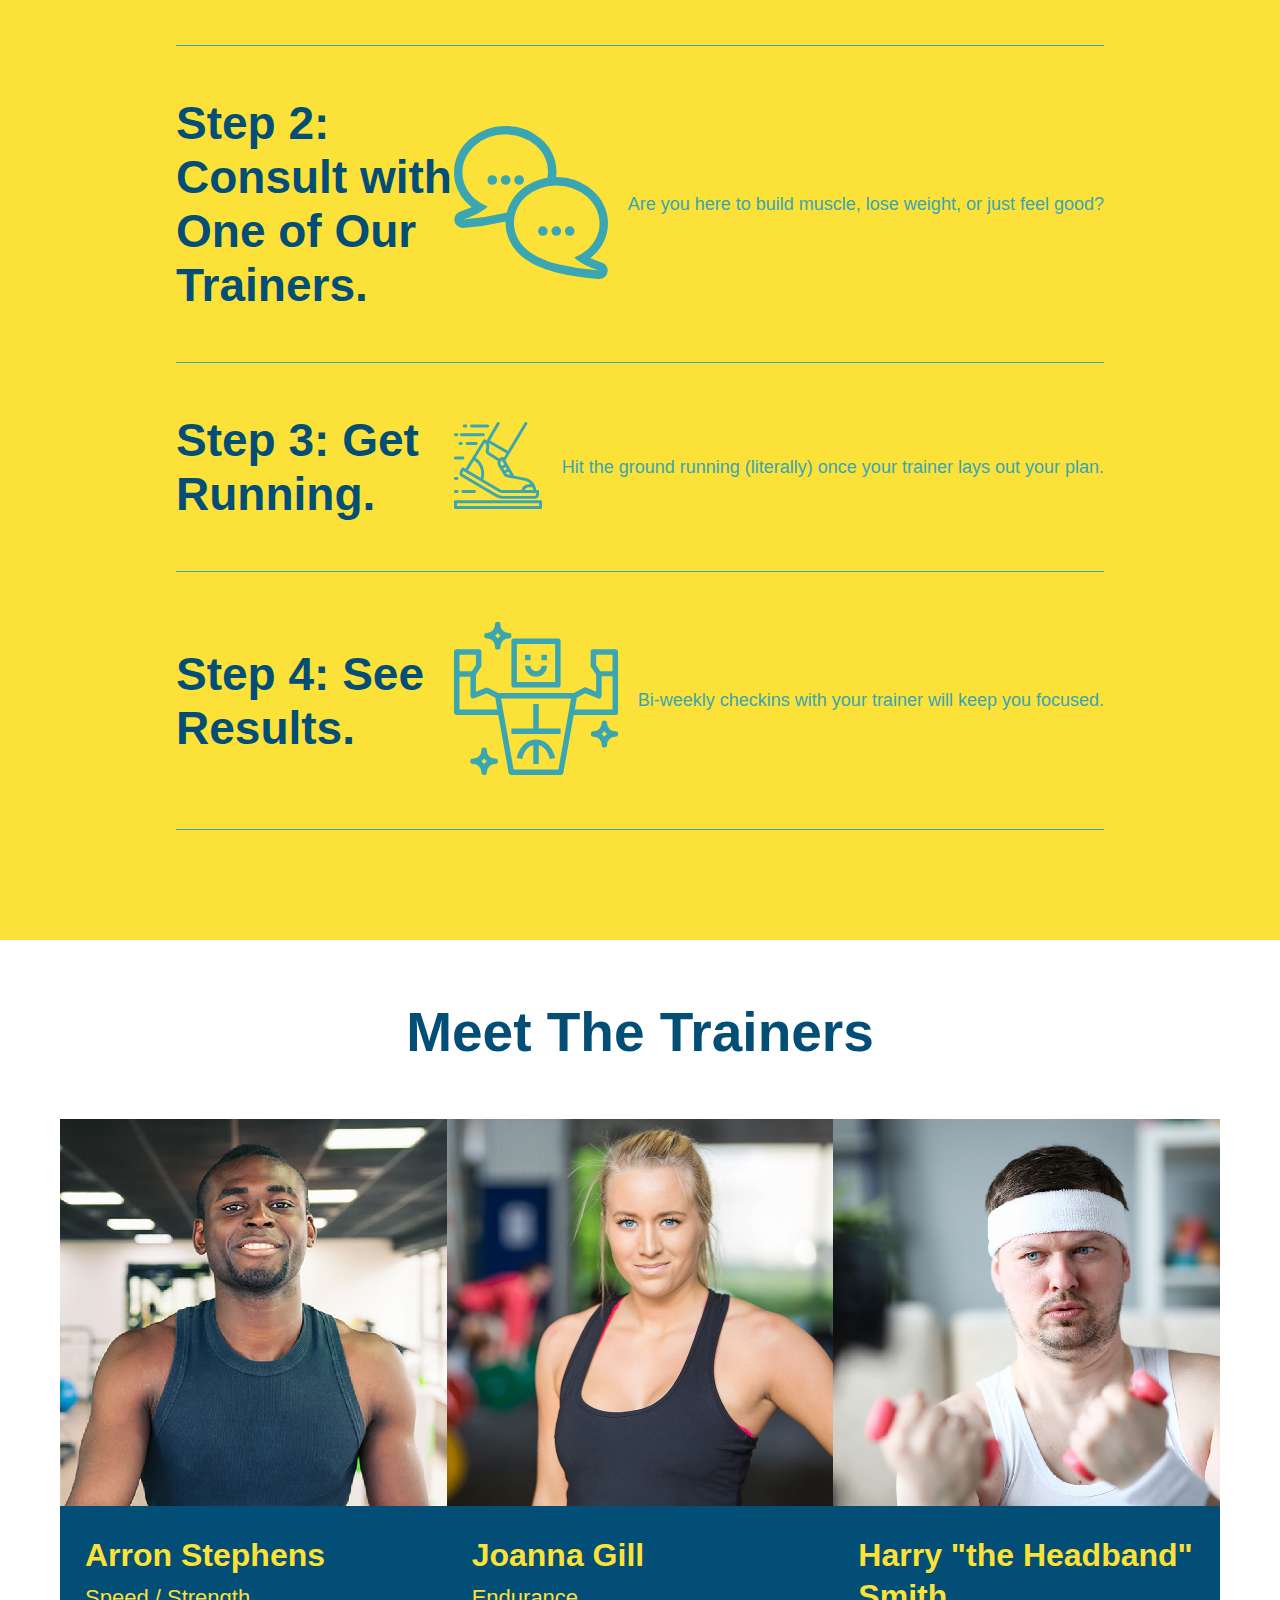
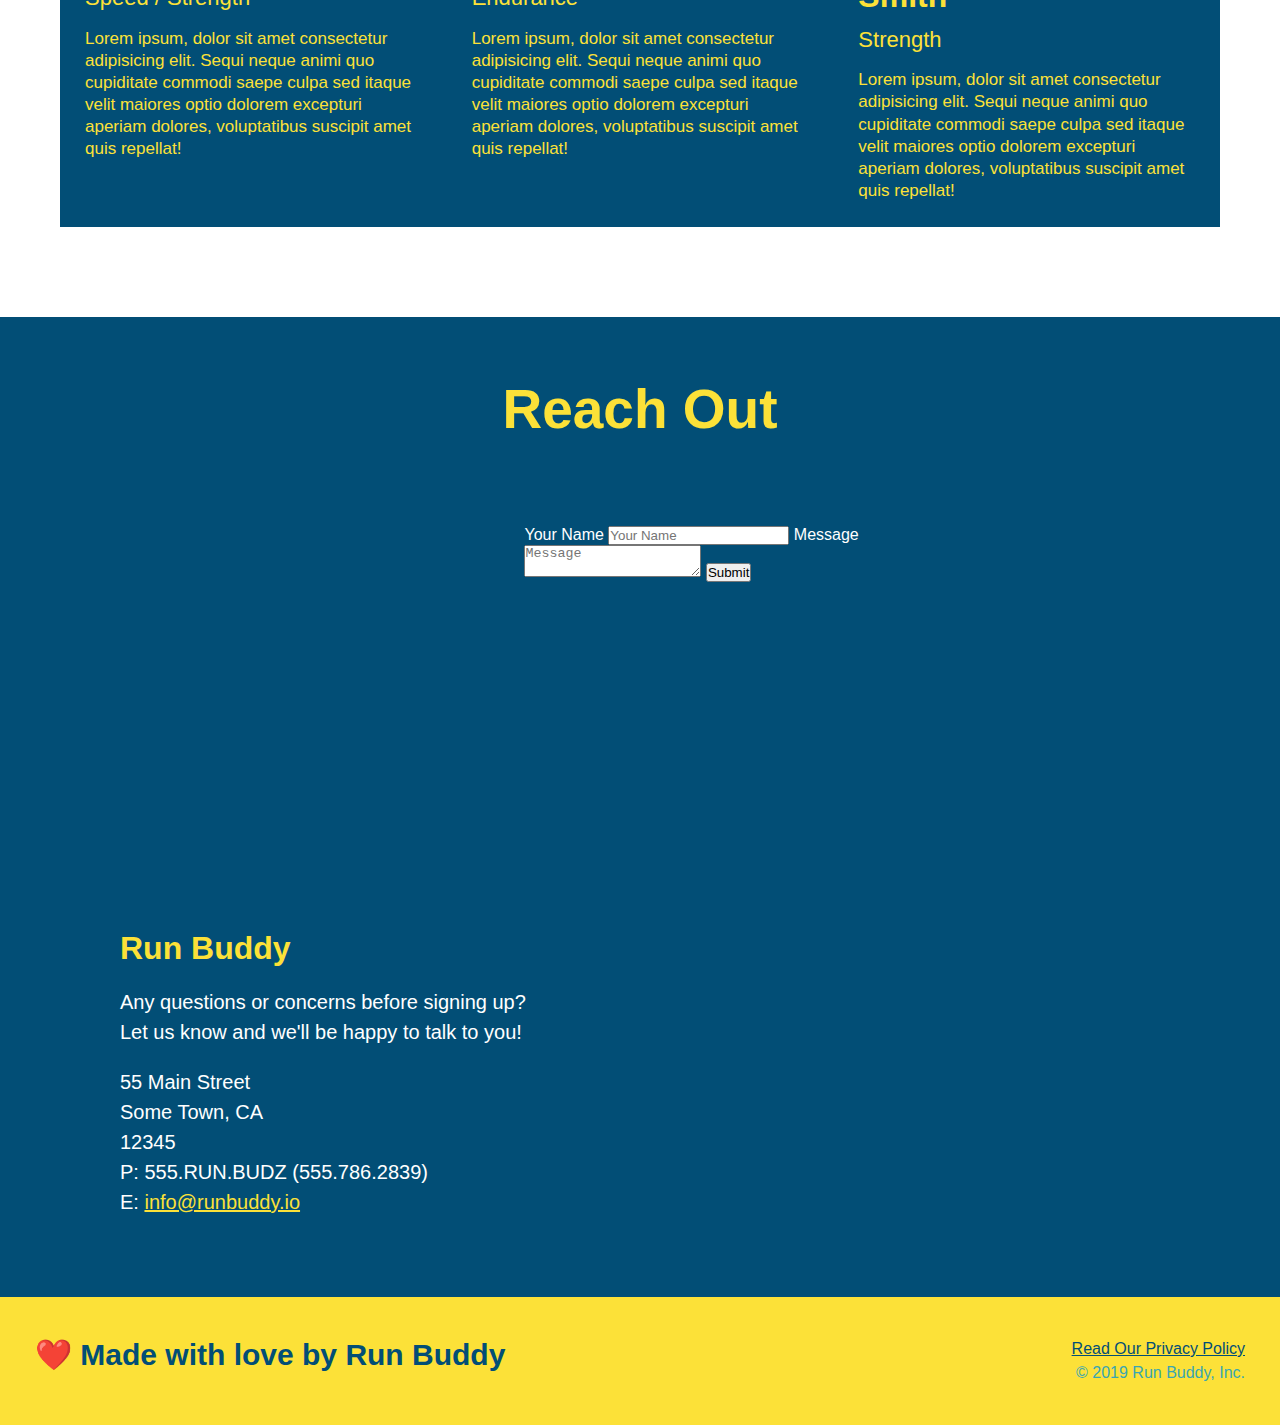
==== commit 1c5b3006: "add flexbox to trainers" ====
--- a/index.html
+++ b/index.html
@@ -111,7 +111,7 @@
             <h3>Step 2: Consult with One of Our Trainers.</h3>
             <div class="step-info">
                 <div class="step-img">
-                    <image src="./assets/images/step-2.svg" alt="" />
+                    <img src="./assets/images/step-2.svg" alt="" />
                 </div>
                 <div class="step-text">
                     <p>Are you here to build muscle, lose weight, or just feel good?</p>
@@ -145,46 +145,48 @@
     </section>
 
 <!-- "meet the trainers" section -->
-    <section id="your-trainers" class="trainers">
+    <section id="your-trainers">
         <div class="flex-row">
             <h2 class="section-title primary-border">Meet The Trainers</h2>
         </div> 
 <!-- First trainer bio -->
-        <article class="trainer">
-            <img src="./assets/images/trainer-1.jpg" alt="Arron Stephens in his workout clothes ready to pump iron" />
-            <div class="trainer-bio text-left">
-                <h3>Arron Stephens</h3>
-                <h4>Speed / Strength</h4>
-                <p>
-                    Lorem ipsum, dolor sit amet consectetur adipisicing elit. Sequi neque animi quo cupiditate commodi saepe culpa sed
-                    itaque velit maiores optio dolorem excepturi aperiam dolores, voluptatibus suscipit amet quis repellat!
-                </p>
-            </div>
-        </article>
+        <div class="trainers">
+            <article class="trainer">
+                <img src="./assets/images/trainer-1.jpg" alt="Arron Stephens in his workout clothes ready to pump iron" />
+                <div class="trainer-bio">
+                    <h3 class="trainer-name">Arron Stephens</h3>
+                    <h4 class="trainer-role">Speed / Strength</h4>
+                    <p>
+                        Lorem ipsum, dolor sit amet consectetur adipisicing elit. Sequi neque animi quo cupiditate commodi saepe culpa sed
+                        itaque velit maiores optio dolorem excepturi aperiam dolores, voluptatibus suscipit amet quis repellat!
+                    </p>
+                </div>
+            </article>
 <!-- Second trainer bio-->
-        <article class="trainer">
-            <div class="trainer-bio text-right">
-                <h3>Joanna Gill</h3>
-                <h4>Endurance</h4>
-                <p>
-                    Lorem ipsum, dolor sit amet consectetur adipisicing elit. Sequi neque animi quo cupiditate commodi saepe culpa sed
-                    itaque velit maiores optio dolorem excepturi aperiam dolores, voluptatibus suscipit amet quis repellat! 
-                </p>
-            </div>
-            <img src="./assets/images/trainer-2.jpg" alt="Joanna Gill cooling off after a workout." />
-        </article>
+            <article class="trainer">
+                <img src="./assets/images/trainer-2.jpg" alt="Joanna Gill cooling off after a workout." />
+                <div class="trainer-bio">
+                    <h3 class="trainer-name">Joanna Gill</h3>
+                    <h4 class="trainer-role">Endurance</h4>
+                    <p>
+                        Lorem ipsum, dolor sit amet consectetur adipisicing elit. Sequi neque animi quo cupiditate commodi saepe culpa sed
+                        itaque velit maiores optio dolorem excepturi aperiam dolores, voluptatibus suscipit amet quis repellat! 
+                    </p>
+                </div>
+            </article>
 <!-- Third trainer bio -->
-        <article class="trainer">
-            <img src="./assets/images/trainer-3.jpg" alt="Harry Smith wearing a headband and lifting comically small pink weights" />
-            <div class="trainer-bio text-left">
-                <h3>Harry "the Headband" Smith</h3>
-                <h4>Strength</h4>
-                <p>
-                    Lorem ipsum, dolor sit amet consectetur adipisicing elit. Sequi neque animi quo cupiditate commodi saepe culpa sed
-                    itaque velit maiores optio dolorem excepturi aperiam dolores, voluptatibus suscipit amet quis repellat!
-                </p>
-            </div>
-        </article>
+            <article class="trainer">
+                <img src="./assets/images/trainer-3.jpg" alt="Harry Smith wearing a headband and lifting comically small pink weights" />
+                <div class="trainer-bio">
+                    <h3 class="trainer-name">Harry "the Headband" Smith</h3>
+                    <h4 class="trainer-role">Strength</h4>
+                    <p>
+                        Lorem ipsum, dolor sit amet consectetur adipisicing elit. Sequi neque animi quo cupiditate commodi saepe culpa sed
+                        itaque velit maiores optio dolorem excepturi aperiam dolores, voluptatibus suscipit amet quis repellat!
+                    </p>
+                </div>
+            </article>
+        </div>
     </section>
 
 <!-- "reach out" section -->
--- a/assets/css/style.css
+++ b/assets/css/style.css
@@ -231,22 +231,19 @@
 }
 
 .trainer {
-    width: 900px;
     margin: 0 auto 30px auto;
     background: #024e76;
     color: #fce138;
-    overflow: auto;
+    flex: 1;
 }
 
 .trainer img {
-    width: 35%;
-    float: left;
+    width: 100%;
 }
 
 .trainer-bio {
-    padding: 35px;
-    float: left;
-    width: 65%;
+    padding: 25px;
+    line-height: 1.3;
 }
 
 .trainer-bio h3 {
@@ -254,15 +251,22 @@
     margin-bottom: 8px;
 }
 
+.trainers {
+    width: 100%;
+    margin: 0 auto;
+    display: flex;
+    flex-wrap: wrap;
+    justify-content: space-around;
+}
+
 .trainer-bio h4 {
     font-weight: lighter;
-    font-size: 26px;
-    margin-bottom: 25px;
+    font-size: 22px;
+    margin-bottom: 15px;
 }
 
 .trainer-bio p {
     font-size: 17px;
-    line-height: 1.3;
 }
 
 .text-left {
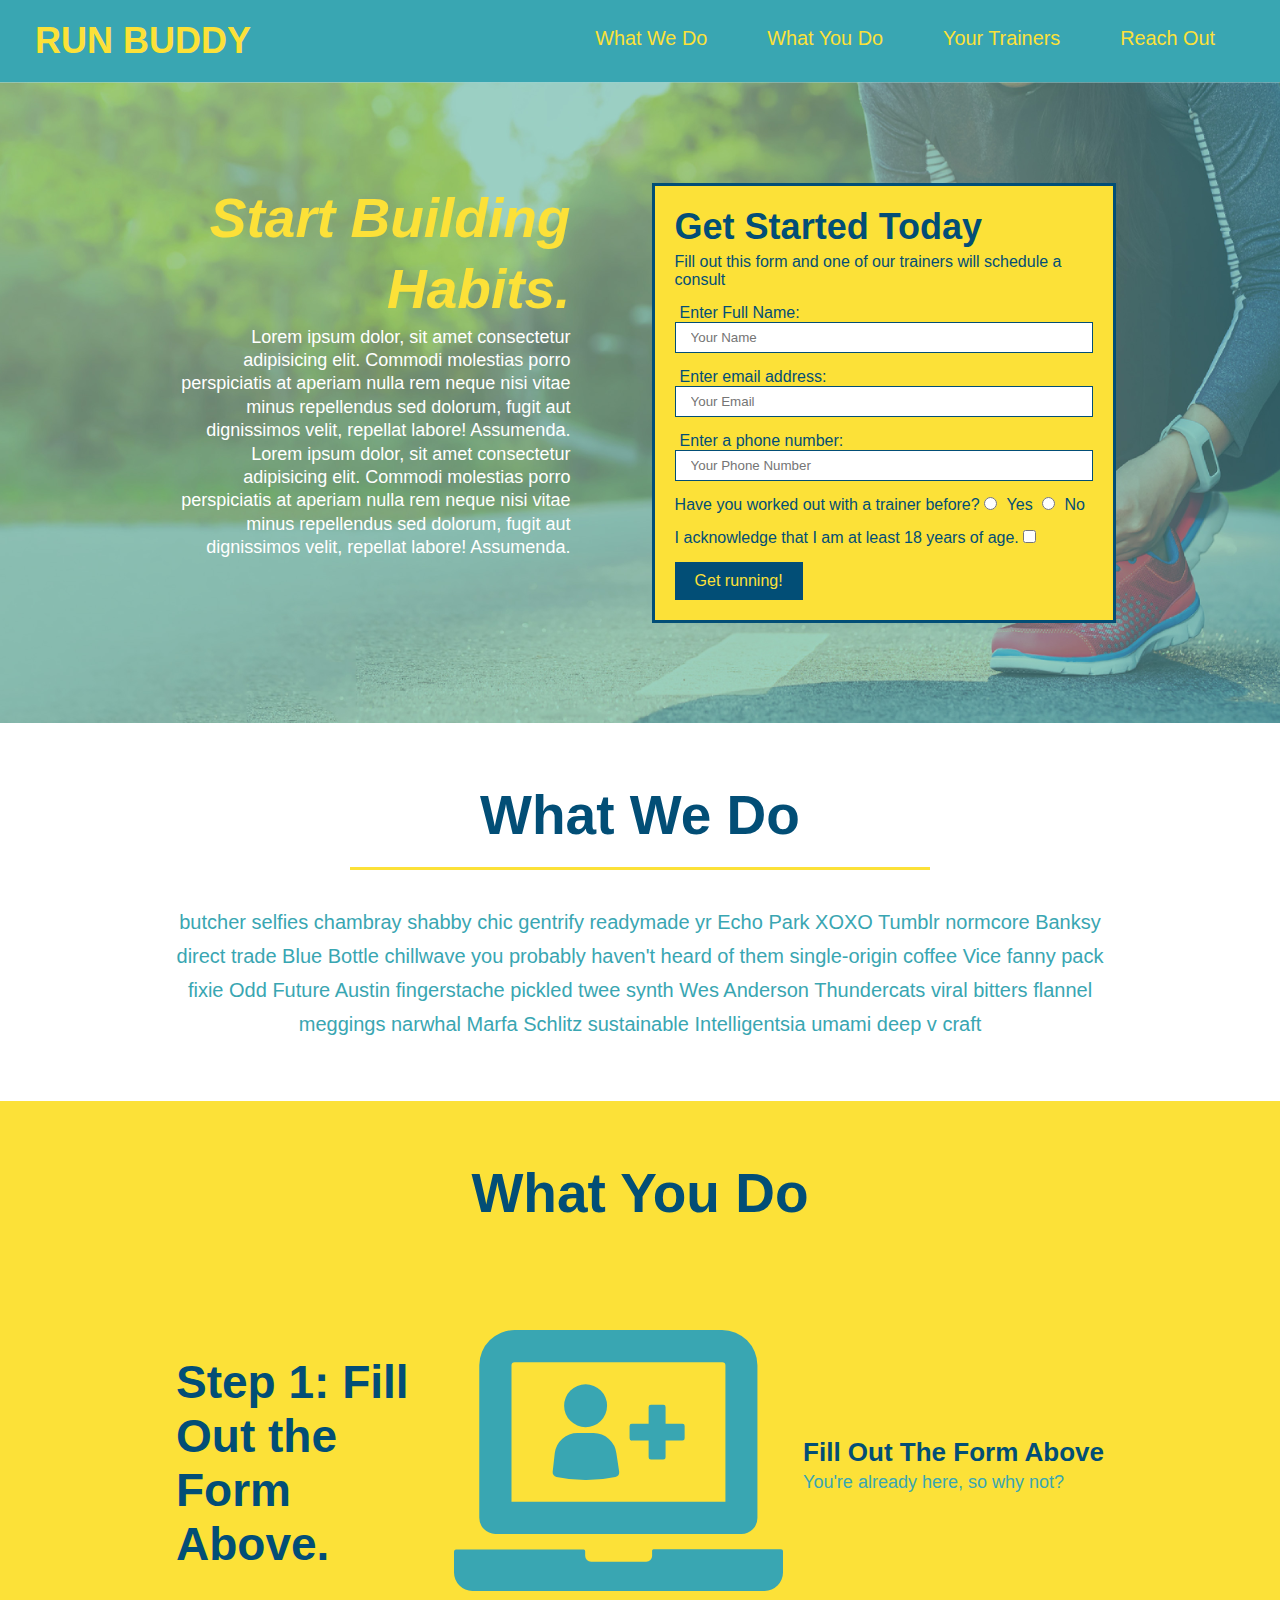
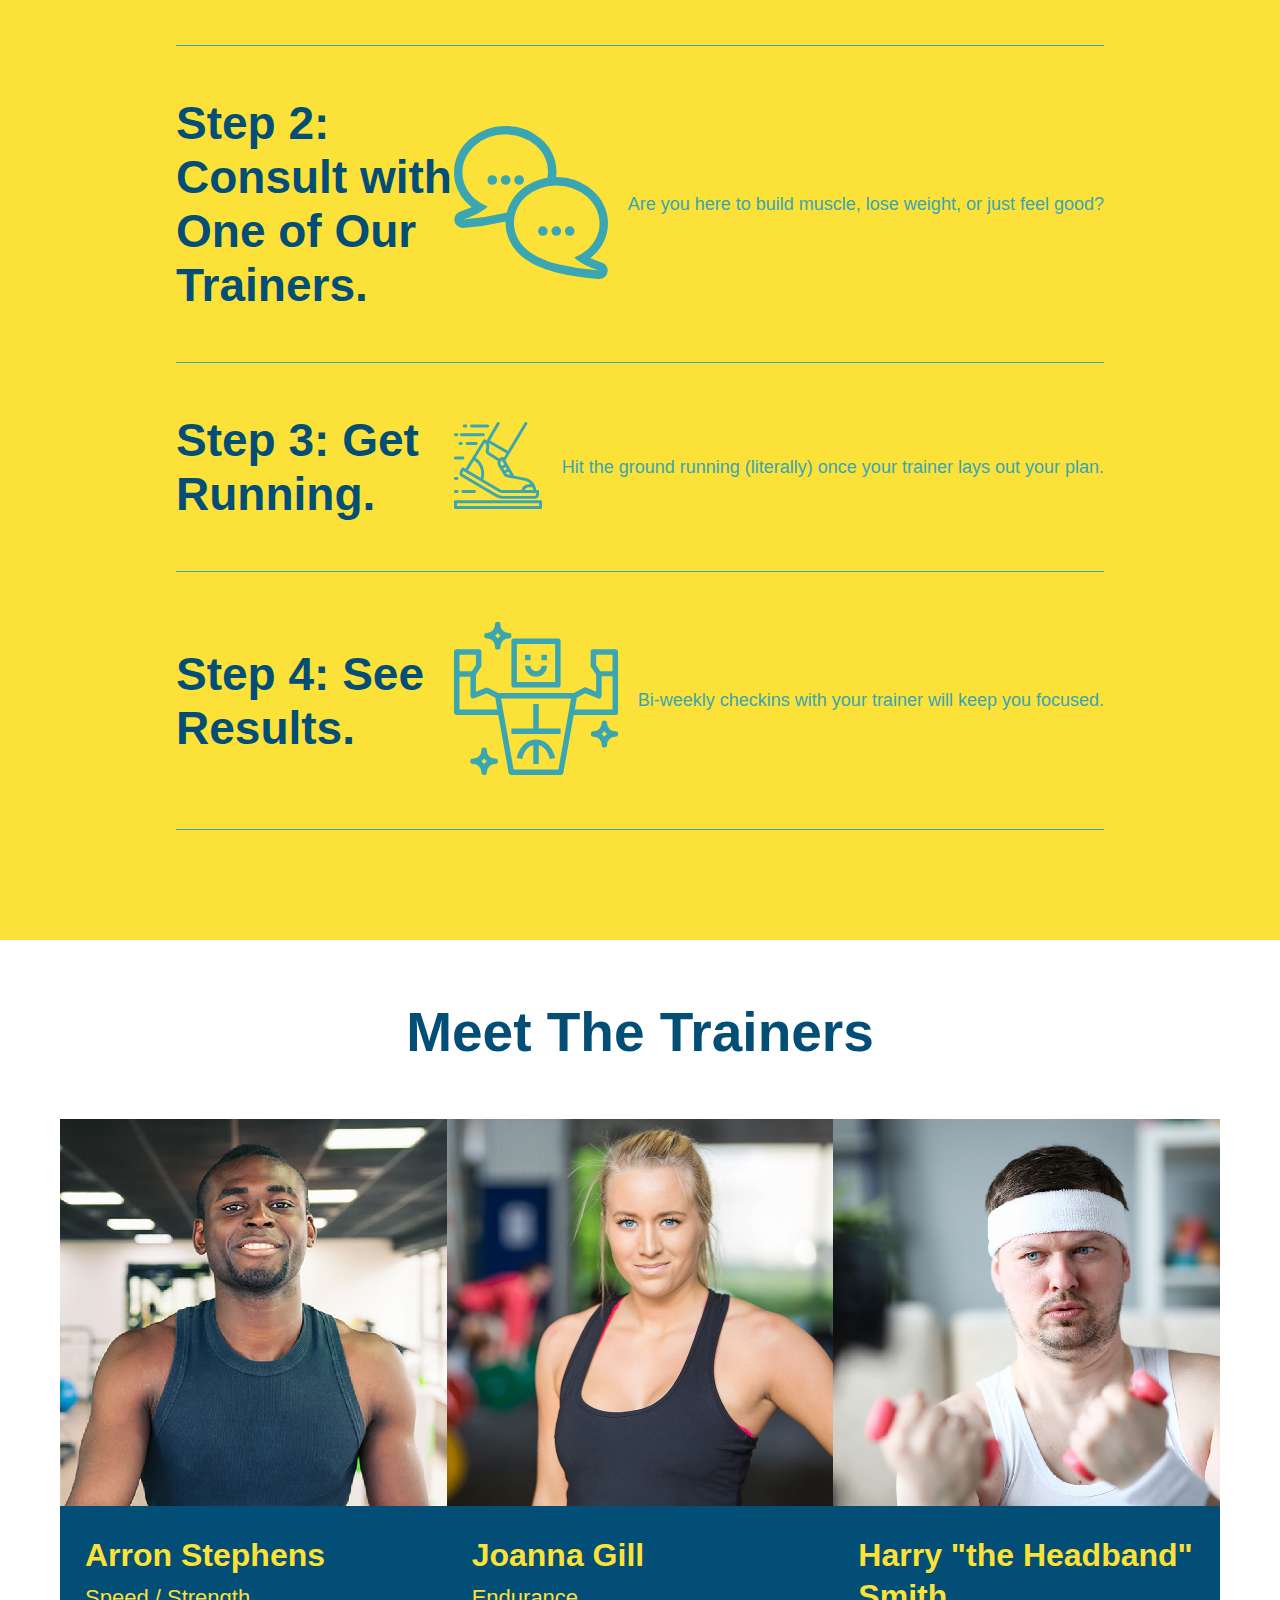
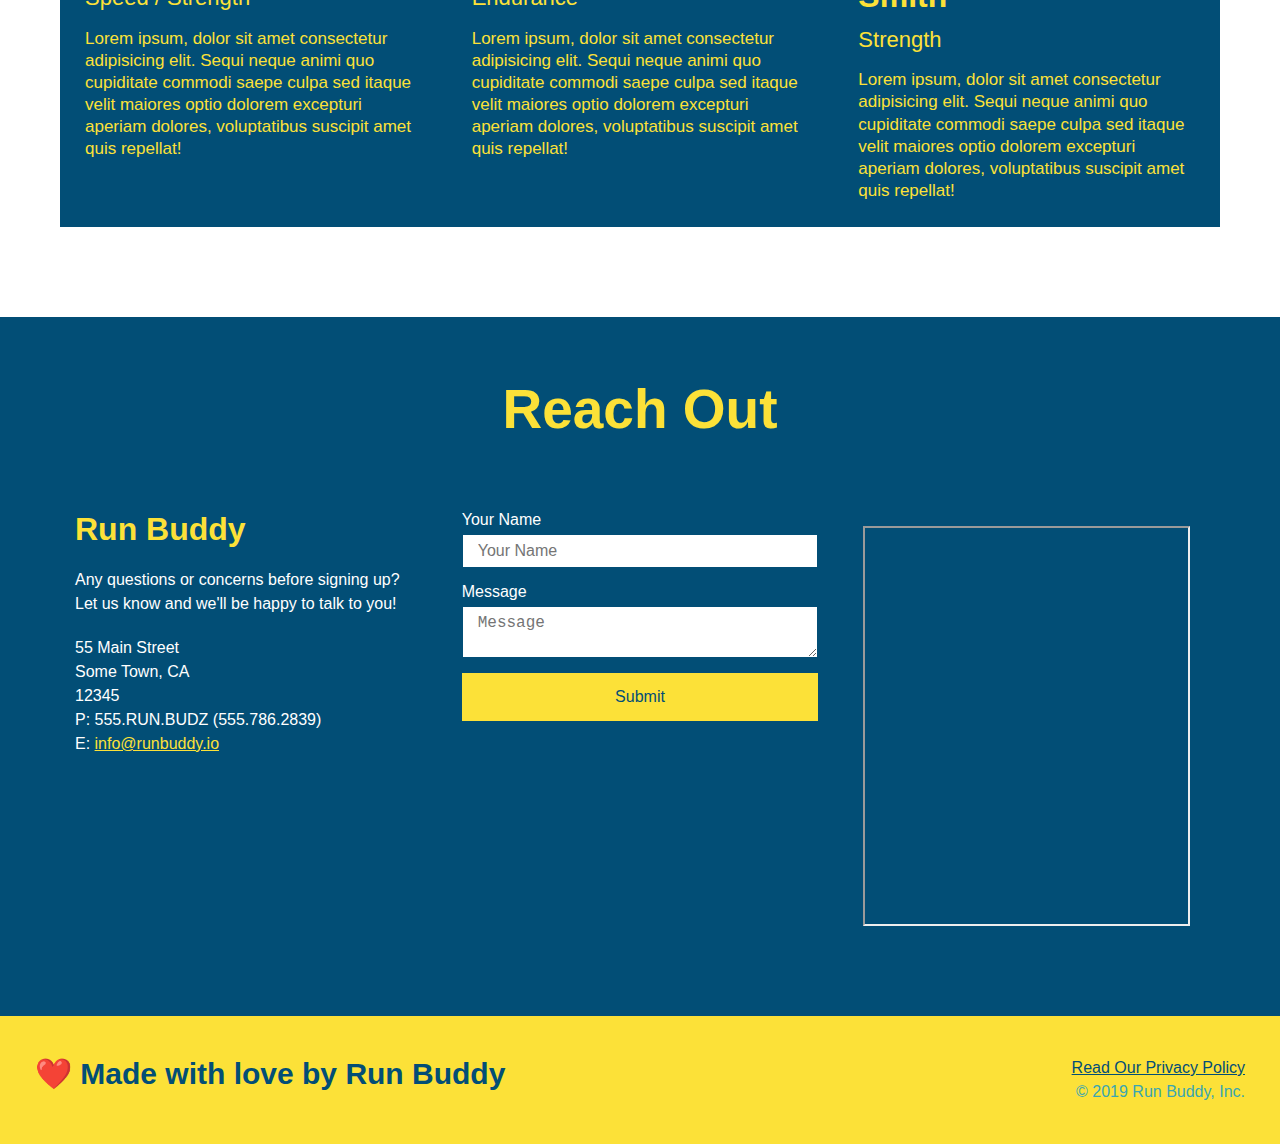
==== commit cc5ba07d: "flexbox for contact" ====
--- a/index.html
+++ b/index.html
@@ -194,39 +194,41 @@
         <div class="flex-row">
             <h2 class="section-title primary-border">Reach Out</h2>
         </div>
-        <div class="contact-info">
-            <iframe src="https://www.google.com/maps/embed?pb=!1m18!1m12!1m3!1d3354.0542011189973!2d-96.81124908455304!3d32.790822090588215!2m3!1f0!2f0!3f0!3m2!1i1024!2i768!4f13.1!3m3!1m2!1s0x864e99398e25d89b%3A0x6fa48457973422bd!2s2588%20N%20Houston%20St%2C%20Dallas%2C%20TX%2075219!5e0!3m2!1sen!2sus!4v1635984024414!5m2!1sen!2sus" 
-            width="400"
-            height="400"
-            style="border:0;"
-            allowfullscreen=""
-            loading="lazy">
-            </iframe>
-            <div class="contact-form">
-                <form>
-                    <label for="contact-name">Your Name</label>
-                    <input type="text" id="contact-name" placeholder="Your Name" />
-
-                    <label for="contact-message">Message</label>
-                    <textarea id="contact-message" placeholder="Message"></textarea>
-
-                    <button type="submit">Submit</button>
-                </form>
-            </div>
-            <div>
-                <h3>Run Buddy</h3>
-                <p>
-                    Any questions or concerns before signing up?
-                    <br />
-                    Let us know and we'll be happy to talk to you!
-                </p>
-                <address>
-                    55 Main Street <br/>
-                    Some Town, CA <br/>
-                    12345 <br />
-                    P: 555.RUN.BUDZ (555.786.2839)<br/>
-                    E: <a href="mailto:info@runbuddy.io">info@runbuddy.io</a>
-                </address>
+            <div class="contact-info">
+                <div>
+                    <h3>Run Buddy</h3>
+                    <p>
+                        Any questions or concerns before signing up?
+                        <br />
+                        Let us know and we'll be happy to talk to you!
+                    </p>
+
+                    <address>
+                        55 Main Street <br/>
+                        Some Town, CA <br/>
+                        12345 <br />
+                        P: 555.RUN.BUDZ (555.786.2839)<br/>
+                        E: <a href="mailto:info@runbuddy.io">info@runbuddy.io</a>
+                    </address>
+                    
+                </div>
+
+                <div class="contact-form">
+                    <form>
+                        <label for="contact-name">Your Name</label>
+                        <input type="text" id="contact-name" placeholder="Your Name" />
+                        <label for="contact-message">Message</label>
+                        <textarea id="contact-message" placeholder="Message"></textarea>
+                        <button type="submit">Submit</button>
+                    </form>
+                </div>
+
+                <div class="contact-info">
+                    <iframe src="https://www.google.com/maps/embed?pb=!1m18!1m12!1m3!1d3354.0542011189973!2d-96.81124908455304!3d32.790822090588215!2m3!1f0!2f0!3f0!3m2!1i1024!2i768!4f13.1!3m3!1m2!1s0x864e99398e25d89b%3A0x6fa48457973422bd!2s2588%20N%20Houston%20St%2C%20Dallas%2C%20TX%2075219!5e0!3m2!1sen!2sus!4v1635984024414!5m2!1sen!2sus"
+                    allowfullscreen=""
+                    loading="lazy">
+                    </iframe>
+
             </div>
 
         </div>
--- a/assets/css/style.css
+++ b/assets/css/style.css
@@ -282,21 +282,26 @@
     background: #024e76;
 }
 
+.contact-info {
+    display: flex;
+    justify-content: space-between;
+    flex-wrap: wrap;
+}
+
+.contact-info > * {
+    flex: 1;
+    margin: 15px;
+}
+
 .contact h2 {
     color: #fce138;
 }
 
 .contact-info iframe {
-    width: 400px;
     height: 400px;
 }
 
 .contact-info div {
-    width: 410px;
-    display: inline-block;
-    vertical-align: top;
-    text-align: left;
-    margin: 30px 0 0 60px;
     color: white;
 }
 
@@ -308,8 +313,29 @@
 .contact-info p, .contact-info address {
     margin: 20px 0;
     line-height: 1.5;
-    font-size: 20px;
+    font-size: 16px;
     font-style: normal;
+}
+
+.contact-form input, .contact-form textarea {
+    border: 1px solid #024e76;
+    display: block;
+    padding: 7px 15px;
+    font-size: 16px;
+    color: #024e76;
+    width: 100%;
+    margin-bottom: 15px;
+    margin-top: 5px;
+}
+
+.contact-form button {
+    width: 100%;
+    border: none;
+    background: #fce138;
+    color: #024e76;
+    text-align: center;
+    padding: 15px 0;
+    font-size: 16px;
 }
 
 .contact-info a {
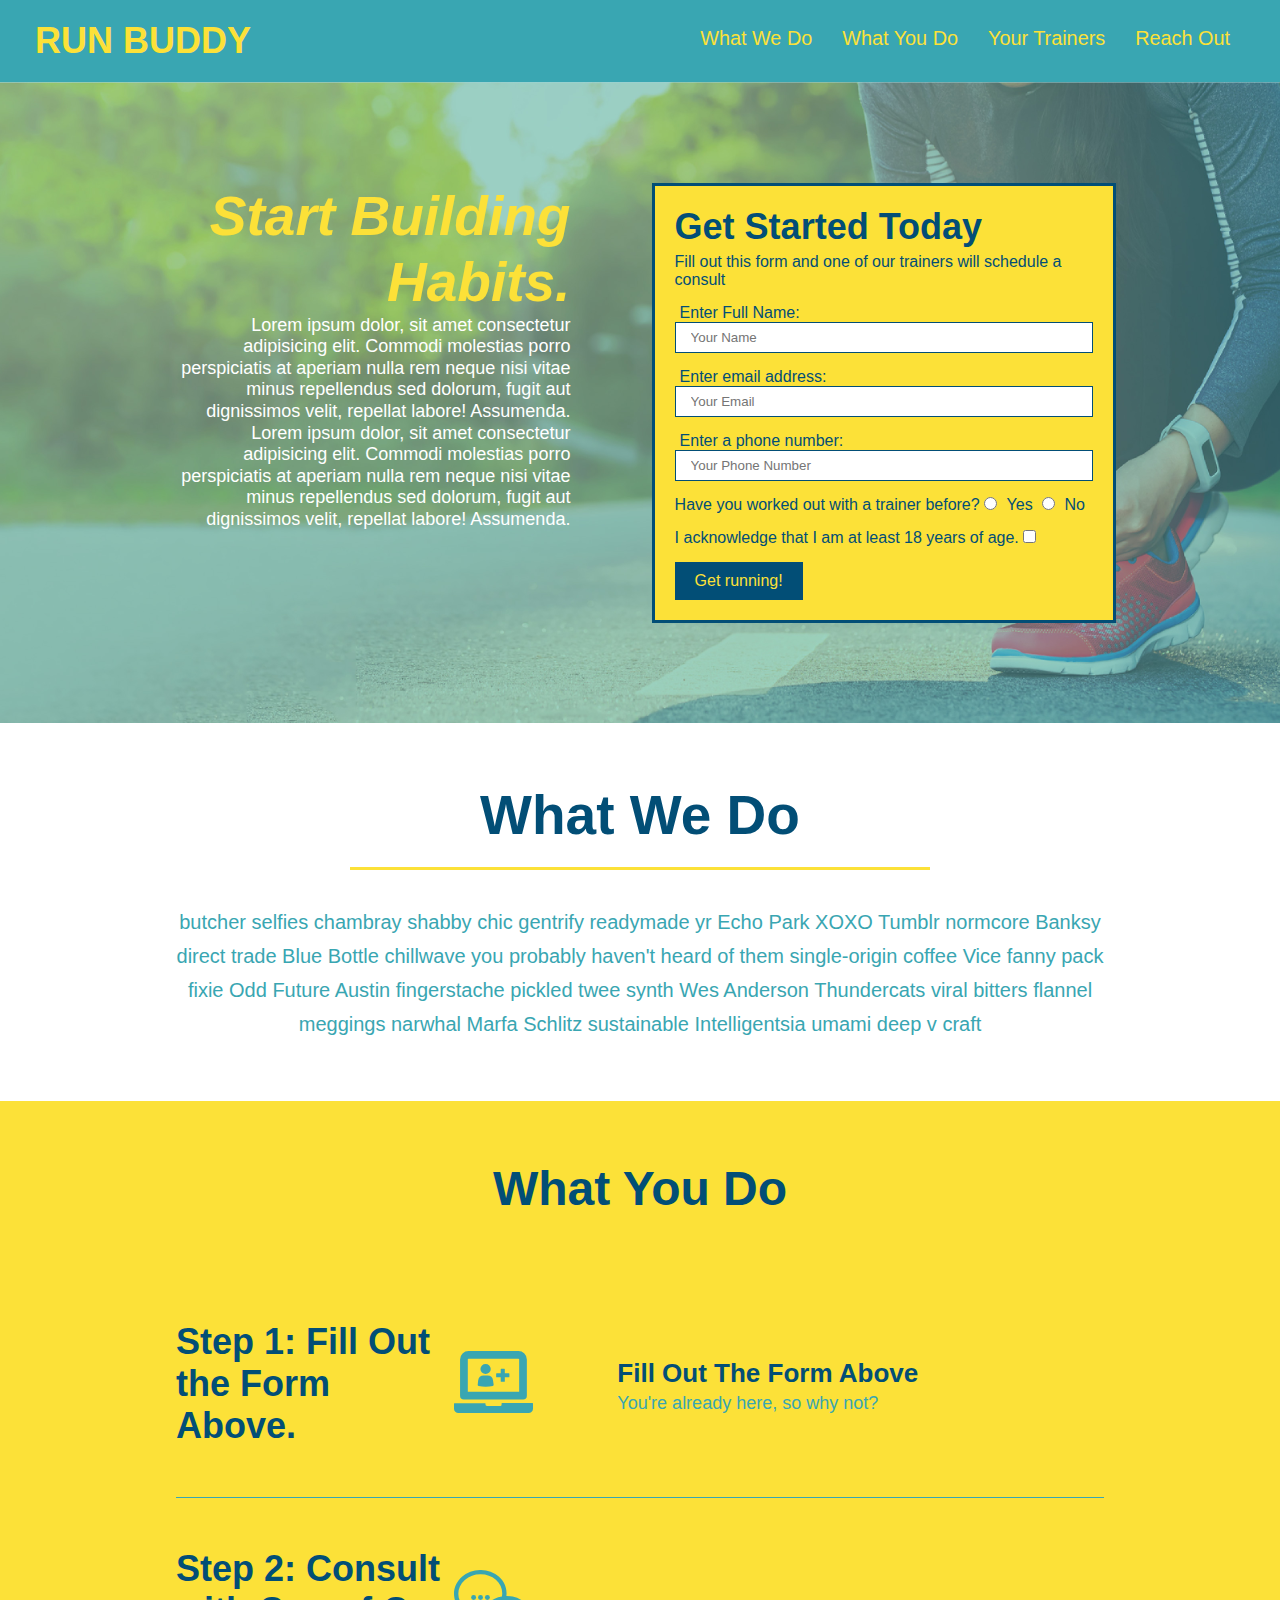
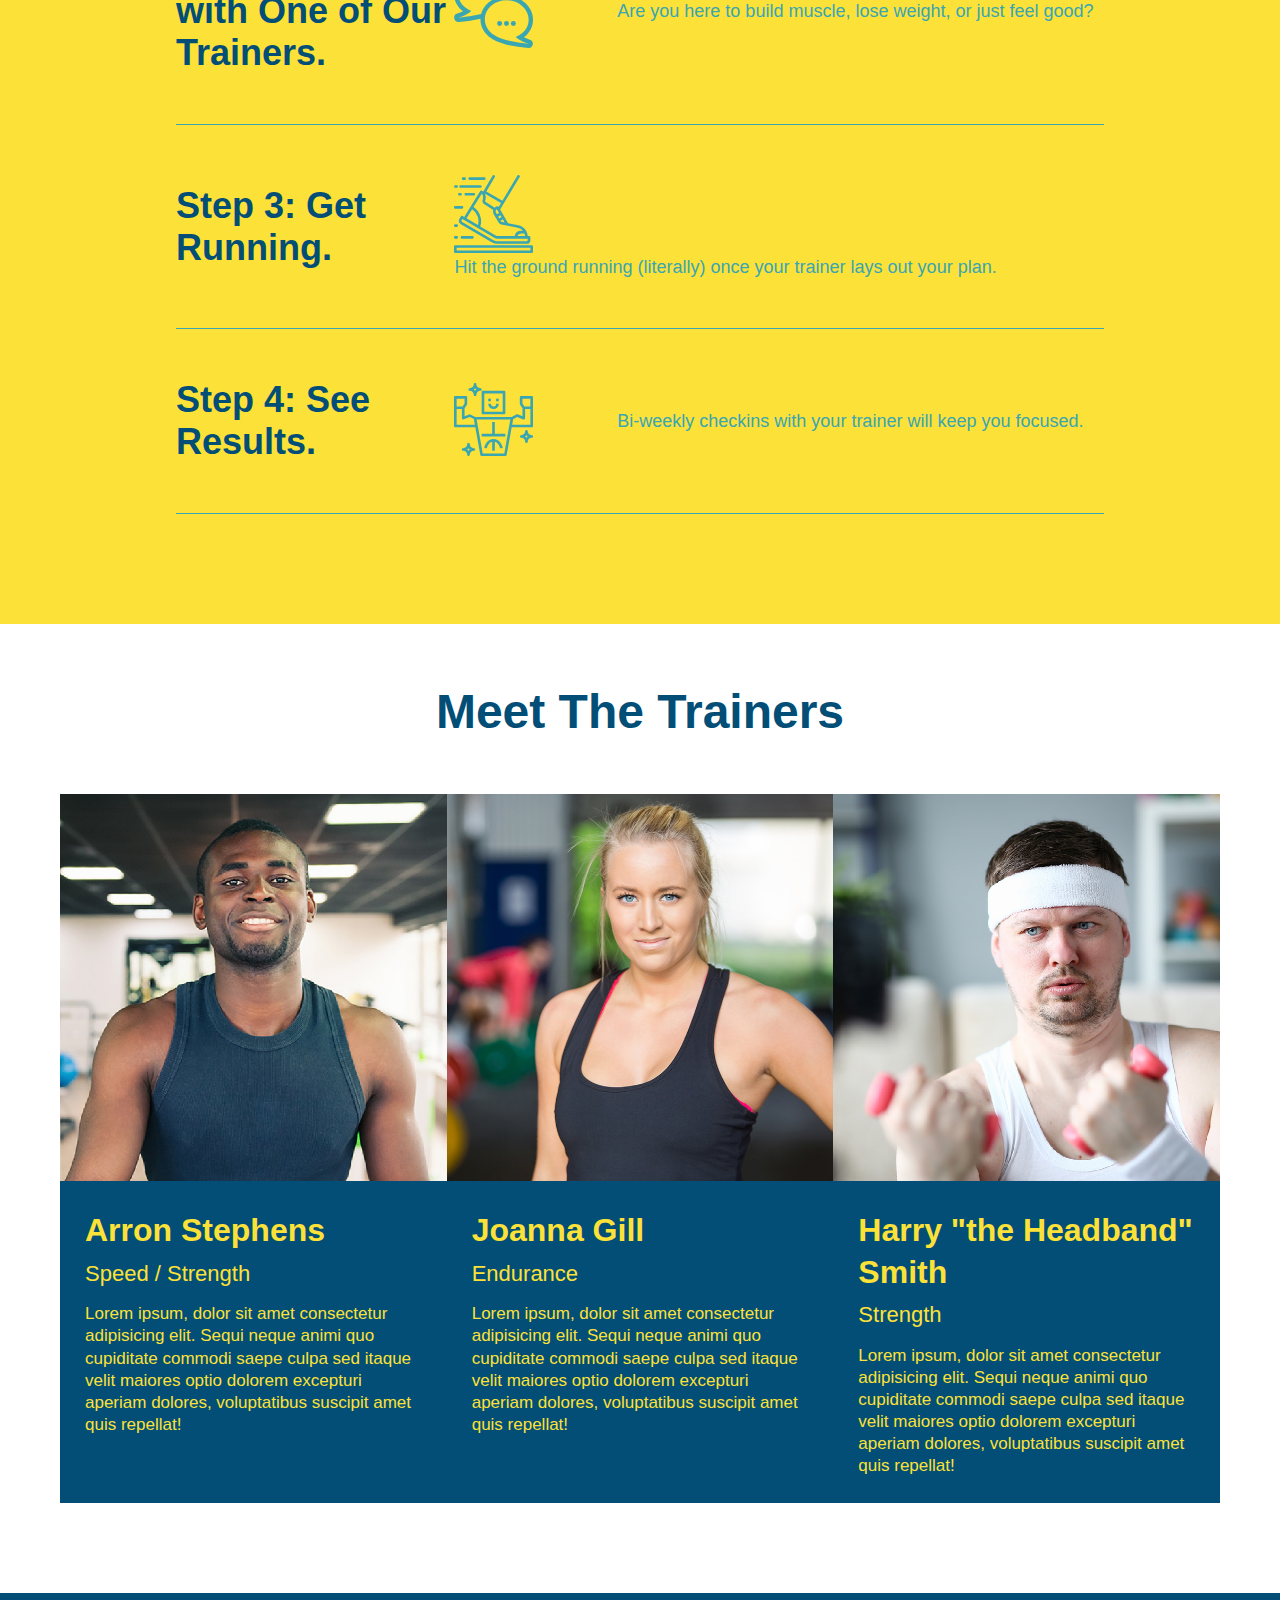
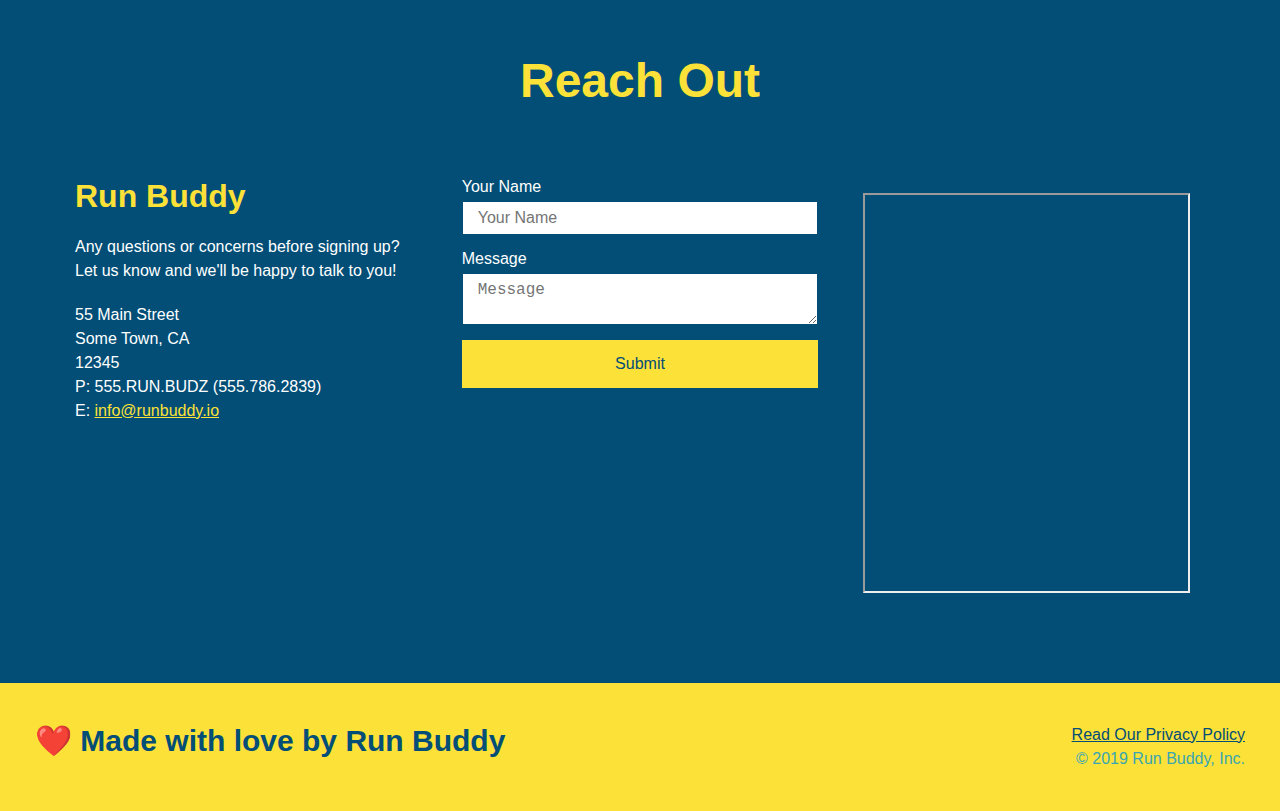
==== commit f127215b: "added mediaqueries" ====
--- a/index.html
+++ b/index.html
@@ -4,6 +4,7 @@
         <meta charset="UTF-8" />
         <title>Run Buddy</title>
         <link rel="stylesheet" href="./assets/css/style.css" />
+        <meta name="viewport" content="width=device-width, initial-scale=1.0" />
     </head>
     <body>
 
@@ -95,7 +96,7 @@
         </div>
 
         <div class="step">
-            <h3>Step 1: <span>Fill Out the Form Above.</span></h3>
+            <h3>Step 1: Fill Out the Form Above.</h3>
             <div class="step-info">
                 <div class="step-img">
                     <img src="./assets/images/step-1.svg" alt="" />
--- a/assets/css/style.css
+++ b/assets/css/style.css
@@ -42,7 +42,7 @@
 }
 
 header nav ul li a {
-    margin: 0 30px;
+    padding: 10px 15px;
     font-weight: lighter;
     font-size: 1.55vw;
 }
@@ -83,6 +83,7 @@
     display: flex;
     justify-content: center;
     flex-wrap: wrap;
+    align-items: flex-start;
 }
 
 .hero-cta {
@@ -92,6 +93,7 @@
     color: #fff;
     font-size: 18px;
     line-height: 1.3;
+    line-height: 1.2;
 }
 
 .hero-cta h2 {
@@ -168,7 +170,7 @@
 }
 
 .section-title {
-    font-size: 55px;
+    font-size: 48px;
     color: #024e76;
     margin-bottom: 35px;
     padding-bottom: 20px;
@@ -198,7 +200,7 @@
 
 .step h3 {
     color: #024e76;
-    font-size: 46px;
+    font-size: 36px;
     flex: 1 30%;
 }
 
@@ -222,12 +224,12 @@
 }
 
 .step-img {
-    flex: 1 12%;
+    flex: 0 22%;
     margin-right: 20px;
 }
 
 .step-img img {
-    max-width: 100%;
+    max-width: 55%;
 }
 
 .trainer {
@@ -344,4 +346,113 @@
 
 .flex-row {
     display:flex;
-}+}
+
+/* MEDIA QUERY FOR SMALLER DESKTOP SCREENS AND SMALLER */
+@media screen and (max-width: 980px) {
+    header {
+        padding-bottom: 0;
+        justify-content: center;
+    }
+
+    header h1 {
+        width: 100%;
+        text-align: center;
+    }
+
+    header nav ul {
+        margin-top: 20px;
+        width: 100%;
+        justify-content: center;
+    }
+
+    header anv ul li a {
+        font-size: 20px;
+    }
+
+    footer h2, footer div {
+        text-align: center;
+        width: 100%;
+    }
+
+    .hero-cta, .hero-form {
+        width: 100%;
+    }
+
+    .hero-cta {
+        text-align: center;
+    }
+
+    .section-title {
+        width: 80%;
+    }
+
+    .trainer {
+        flex: 0 70%;
+    }
+
+    .contact-info iframe {
+        flex: 1 100%;
+    }
+}
+
+/* MEDIA QUERY FOR TABLETS AND SMALLER */
+@media screen and (max-width: 768px) {
+    section {
+        padding: 30px 15px;
+    }
+
+    .step h3 {
+        flex: 1 100%;
+        text-align: center;
+    }
+
+    .step info {
+        flex: 2 100%;
+        text-align: center;
+        justify-content: center;
+    }
+
+    .step-img {
+        flex: 0 32%;
+        margin-right: 0;
+        margin-top: 15px;
+        margin-bottom: 15px;
+    }
+
+    .step-text {
+        flex: 100%;
+    }
+}
+
+
+/* MEDIA QUERY FOR MOBILE PHONES AND SMALLER */
+@media screen and (max-width: 575px) {
+    .hero-form button {
+        width: 100%;
+    }
+
+    .section-title {
+        width: 95%;
+    }
+
+    .intro p {
+        width: 100%;
+    }
+
+    .trainer {
+        flex: 0 100%;
+    }
+
+    .contact-info {
+        text-align: center;
+    }
+
+    .contact-info > * {
+        flex: 0 100%;
+    }
+
+    .contact-form {
+        order: 3;
+    }
+}
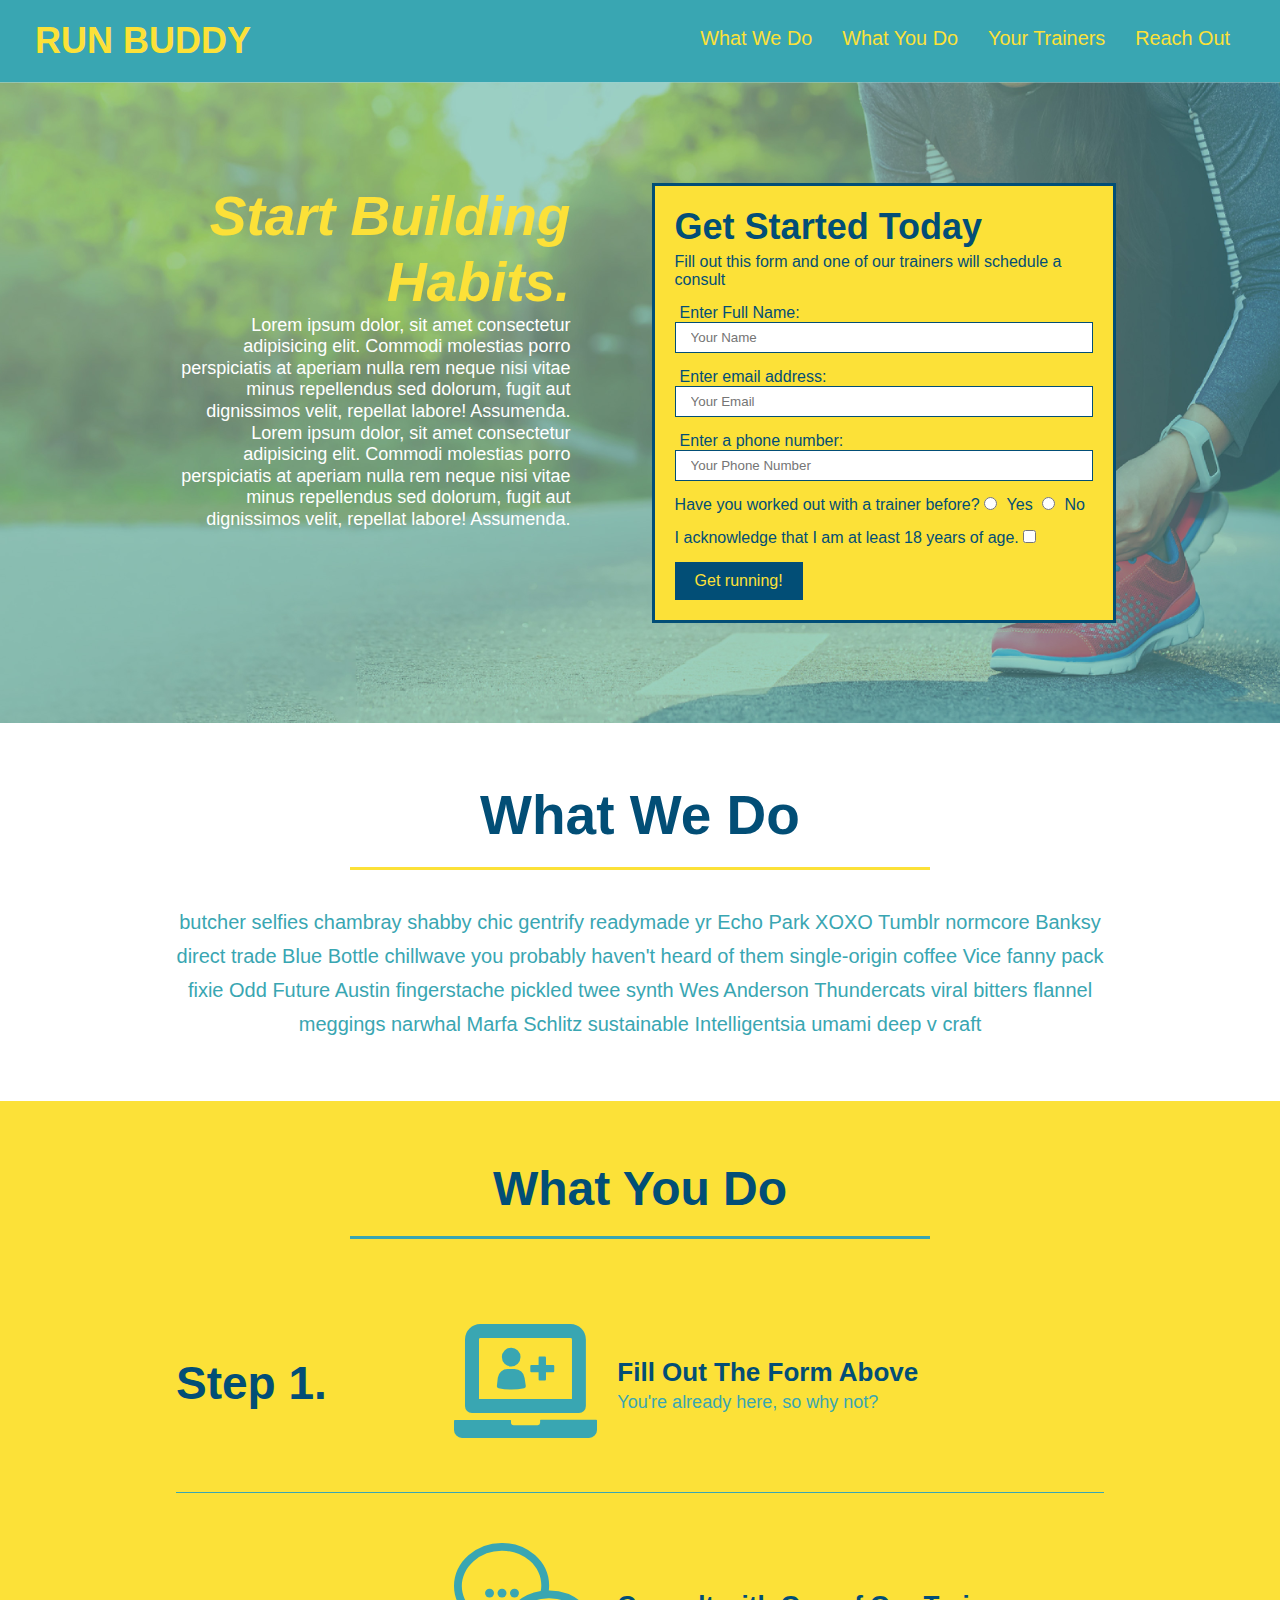
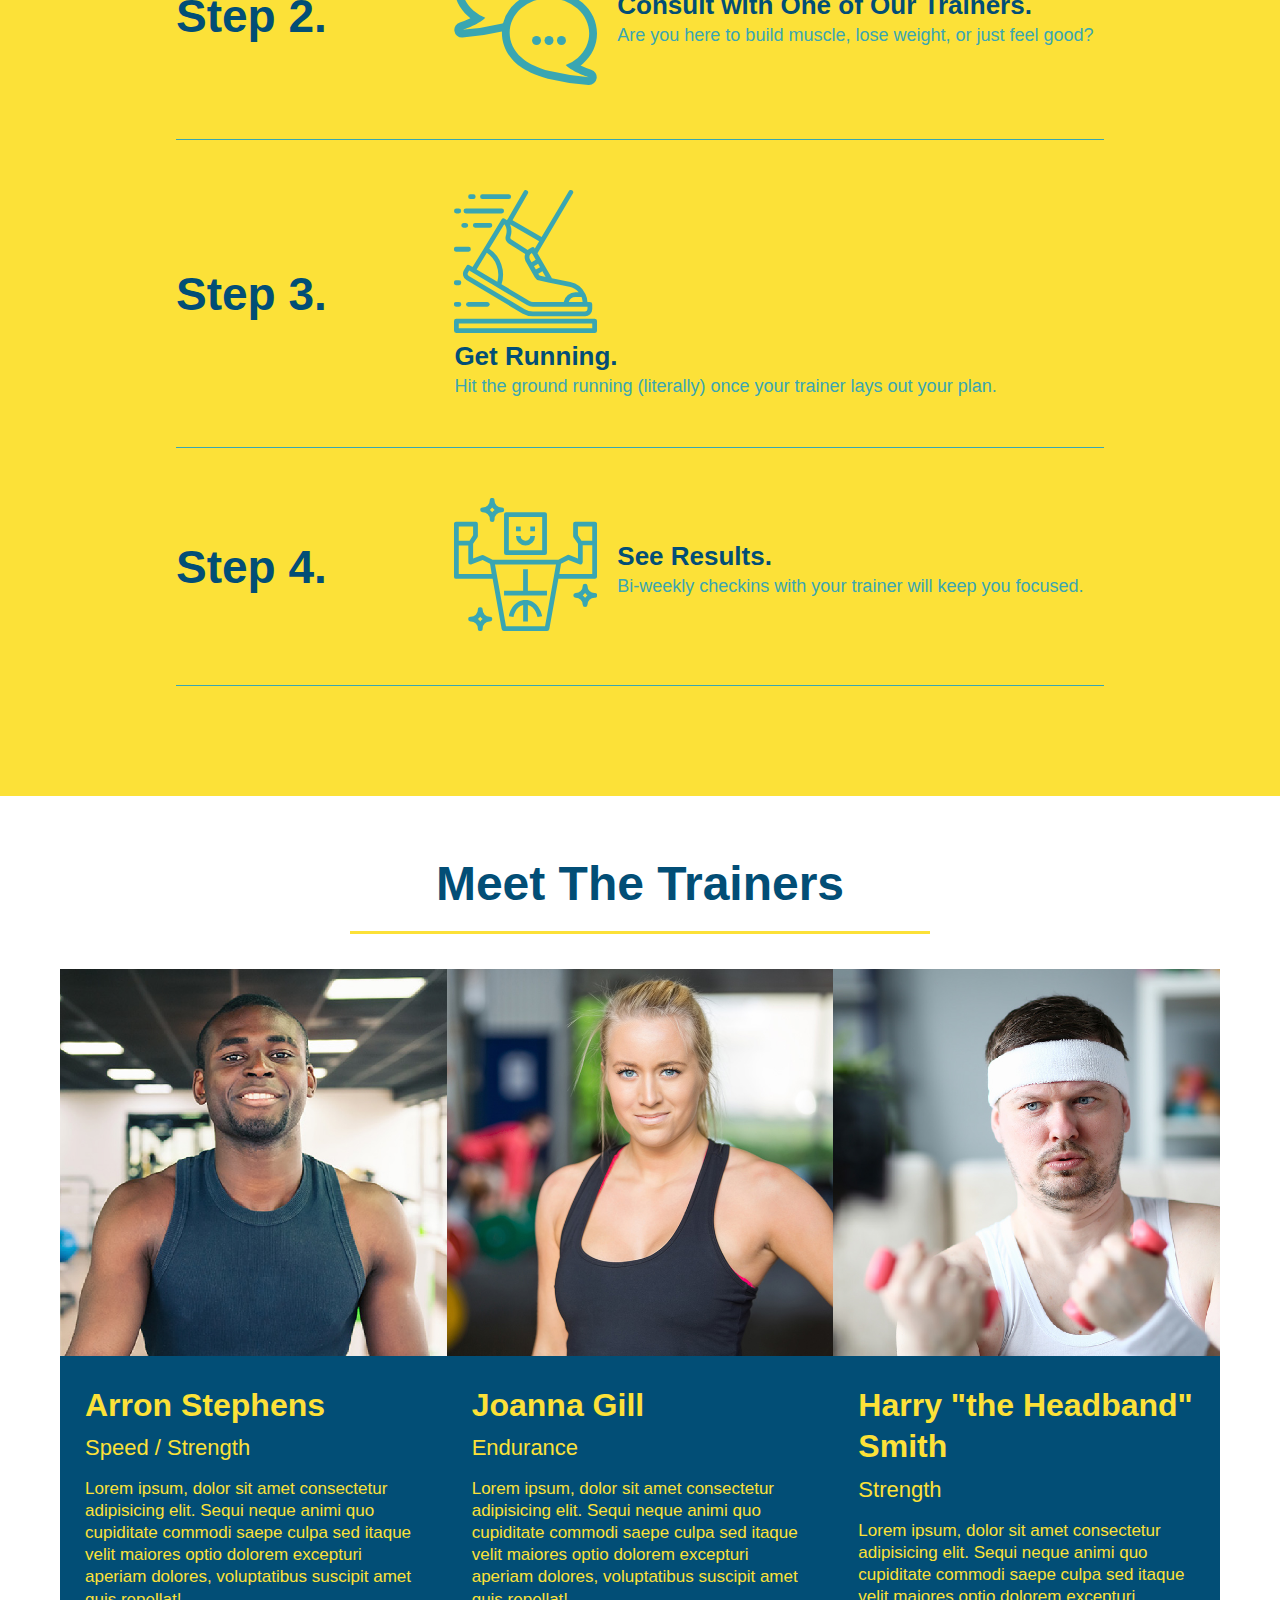
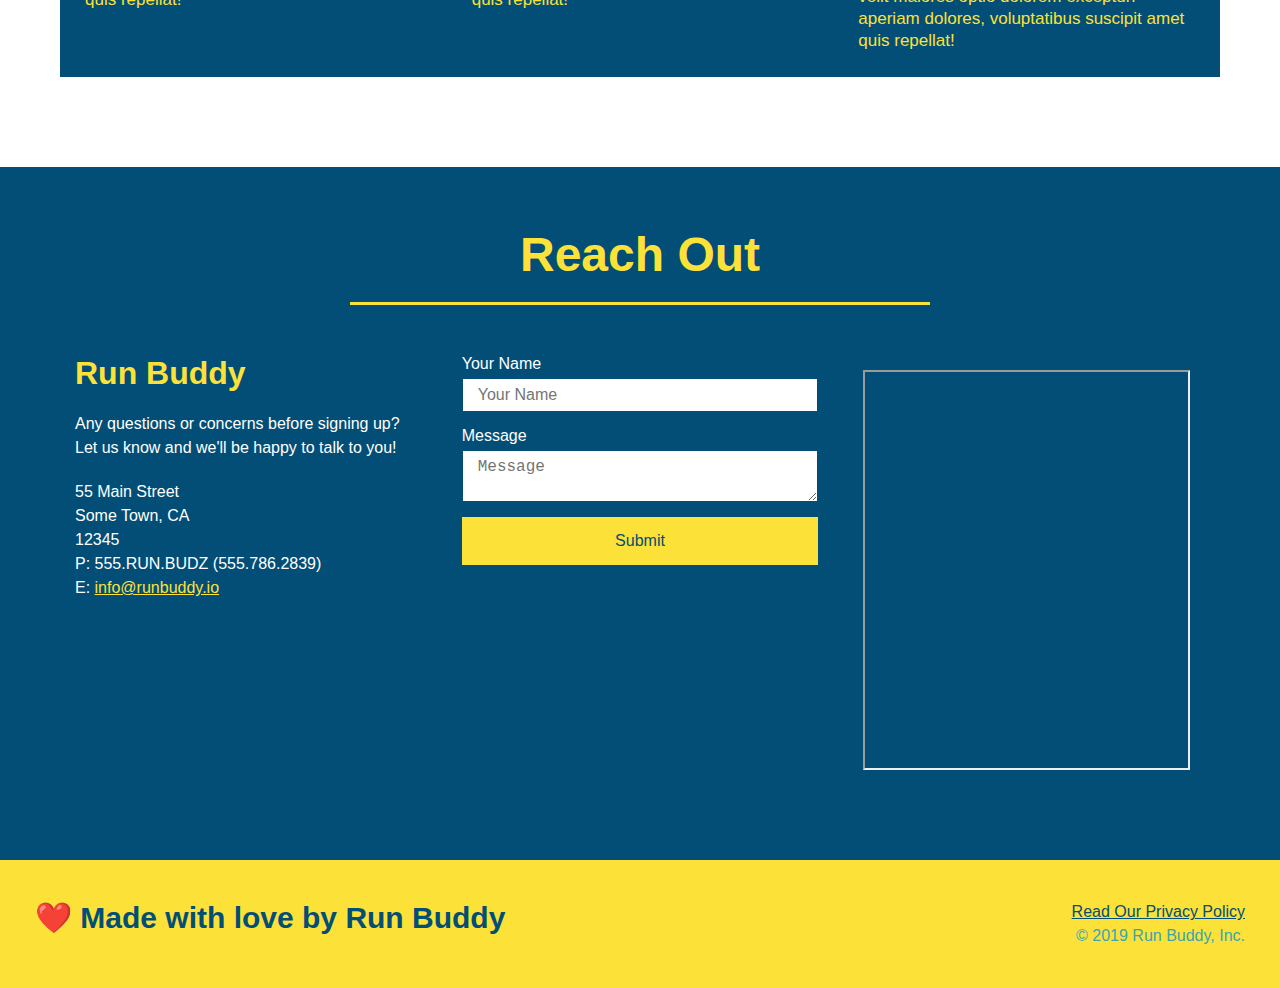
==== commit a8614e75: "fixed what you do section" ====
--- a/index.html
+++ b/index.html
@@ -80,7 +80,9 @@
 <!-- "what we do" section -->
     <section id="what-we-do" class="intro">
         <div class="flex-row">
-            <h2 class="section-title primary-border">What We Do</h2>
+            <h2 class="section-title primary-border">
+                What We Do
+            </h2>
         </div>
         <div class="flex-row">
             <p>
@@ -92,11 +94,13 @@
 <!-- "what you do" section-->
     <section id="what-you-do" class="steps">
         <div class="flex-row">
-            <h2 class="section-title secondary-border">What You Do</h2>
-        </div>
-
-        <div class="step">
-            <h3>Step 1: Fill Out the Form Above.</h3>
+            <h2 class="section-title secondary-border">
+                What You Do
+            </h2>
+        </div>
+
+        <div class="step">
+            <h3>Step 1.</h3>
             <div class="step-info">
                 <div class="step-img">
                     <img src="./assets/images/step-1.svg" alt="" />
@@ -109,36 +113,39 @@
         </div>
 
         <div class="step">
-            <h3>Step 2: Consult with One of Our Trainers.</h3>
+            <h3>Step 2.</h3>
             <div class="step-info">
                 <div class="step-img">
                     <img src="./assets/images/step-2.svg" alt="" />
                 </div>
                 <div class="step-text">
+                    <h4>Consult with One of Our Trainers.</h4>
                     <p>Are you here to build muscle, lose weight, or just feel good?</p>
                 </div>
             </div>
         </div>
 
         <div class="step">
-            <h3>Step 3: Get Running.</h3>
+            <h3>Step 3.</h3>
             <div class="step-info">
                 <div class="step-img">
                     <img src="./assets/images/step-3.svg" alt="" />
                 </div>
                 <div class="step-text">
+                    <h4>Get Running.</h4>
                     <p>Hit the ground running (literally) once your trainer lays out your plan.</p>
                 </div>
             </div>
         </div>
 
         <div class="step">
-            <h3>Step 4: See Results.</h3>
+            <h3>Step 4.</h3>
             <div class="step-info">
                 <div class="step-img">
                     <img src="./assets/images/step-4.svg" alt="" />
                 </div>
                 <div class="step-text">
+                    <h4>See Results.</h4>
                     <p>Bi-weekly checkins with your trainer will keep you focused.</p>
                 </div>
             </div>
--- a/assets/css/style.css
+++ b/assets/css/style.css
@@ -155,7 +155,6 @@
     border-color: #fce138;
     display: inline-block;
 }
-
 .intro p {
     line-height: 1.7;
     color: #39a6b2;
@@ -172,7 +171,7 @@
 .section-title {
     font-size: 48px;
     color: #024e76;
-    margin-bottom: 35px;
+    border-bottom: 3px solid;
     padding-bottom: 20px;
     text-align: center;
     margin: 0 auto 35px auto;
@@ -200,7 +199,7 @@
 
 .step h3 {
     color: #024e76;
-    font-size: 36px;
+    font-size: 46px;
     flex: 1 30%;
 }
 
@@ -229,7 +228,7 @@
 }
 
 .step-img img {
-    max-width: 55%;
+    max-width: 100%;
 }
 
 .trainer {
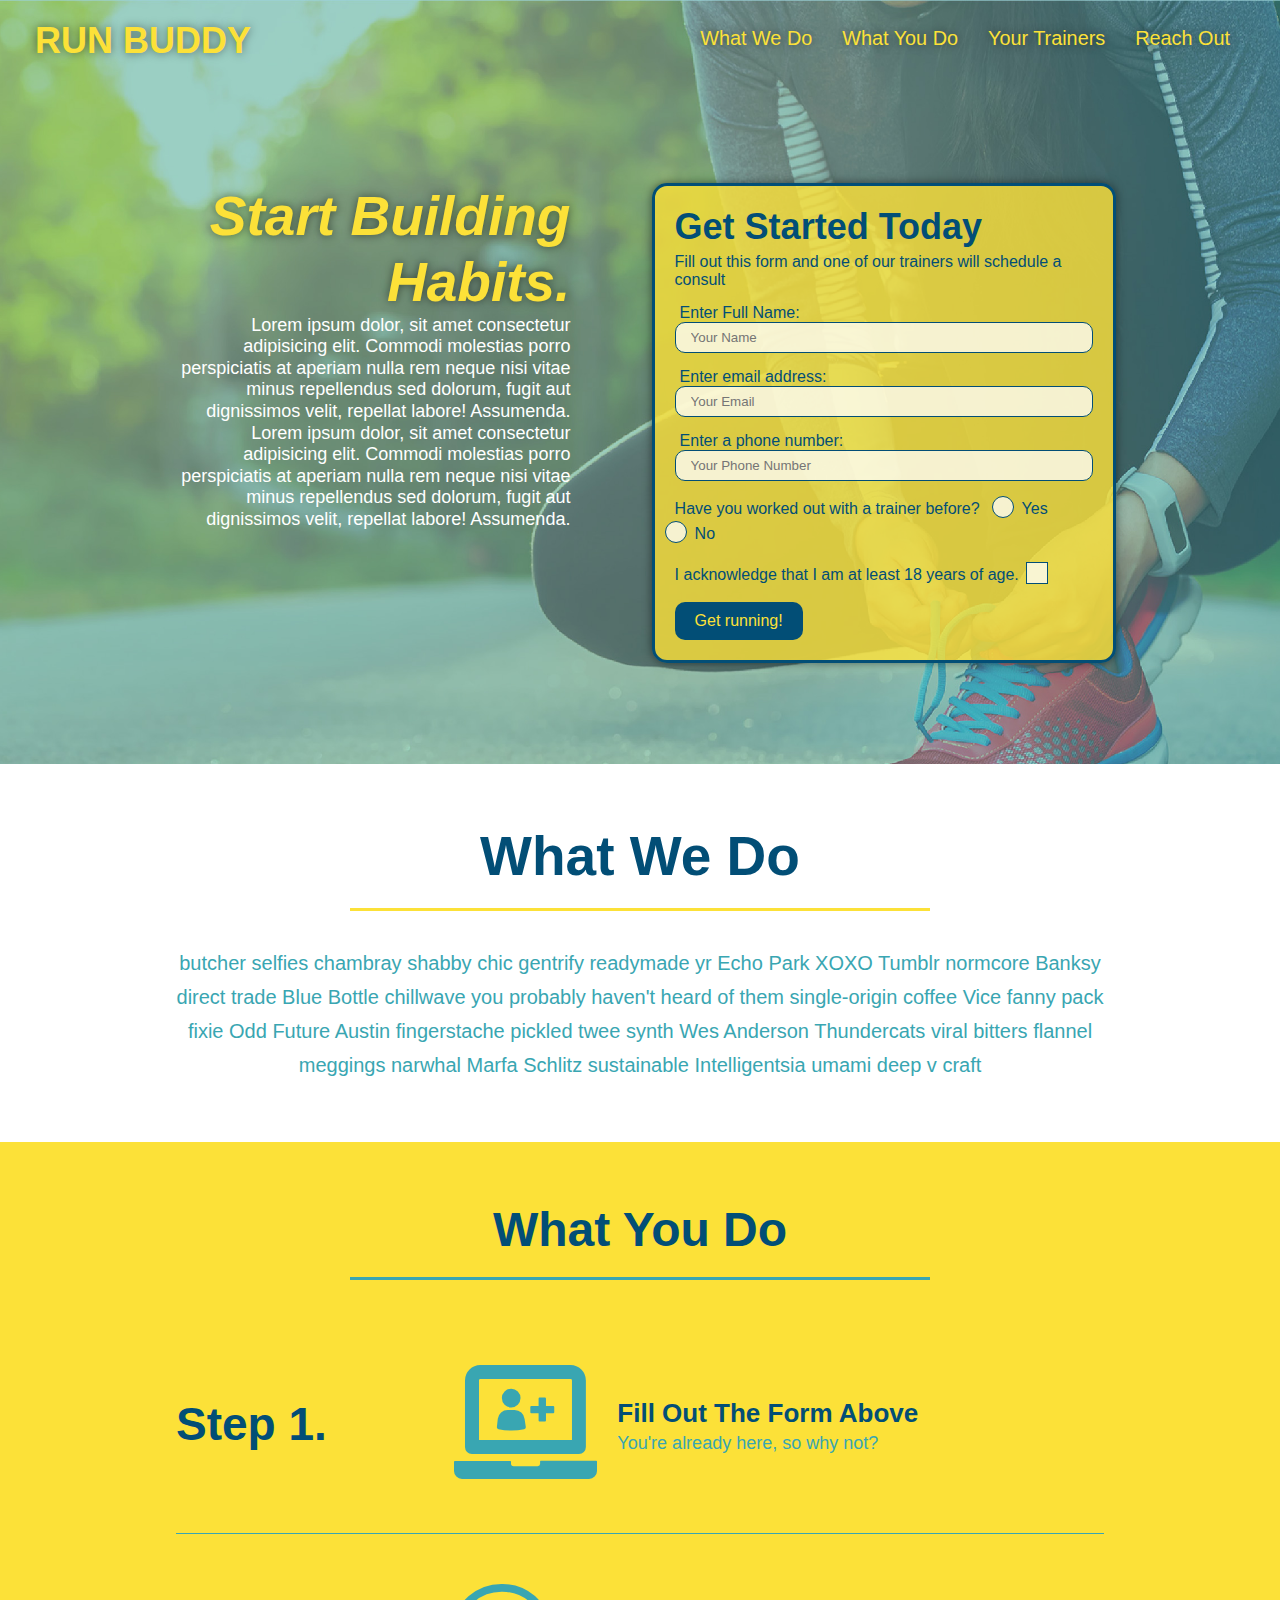
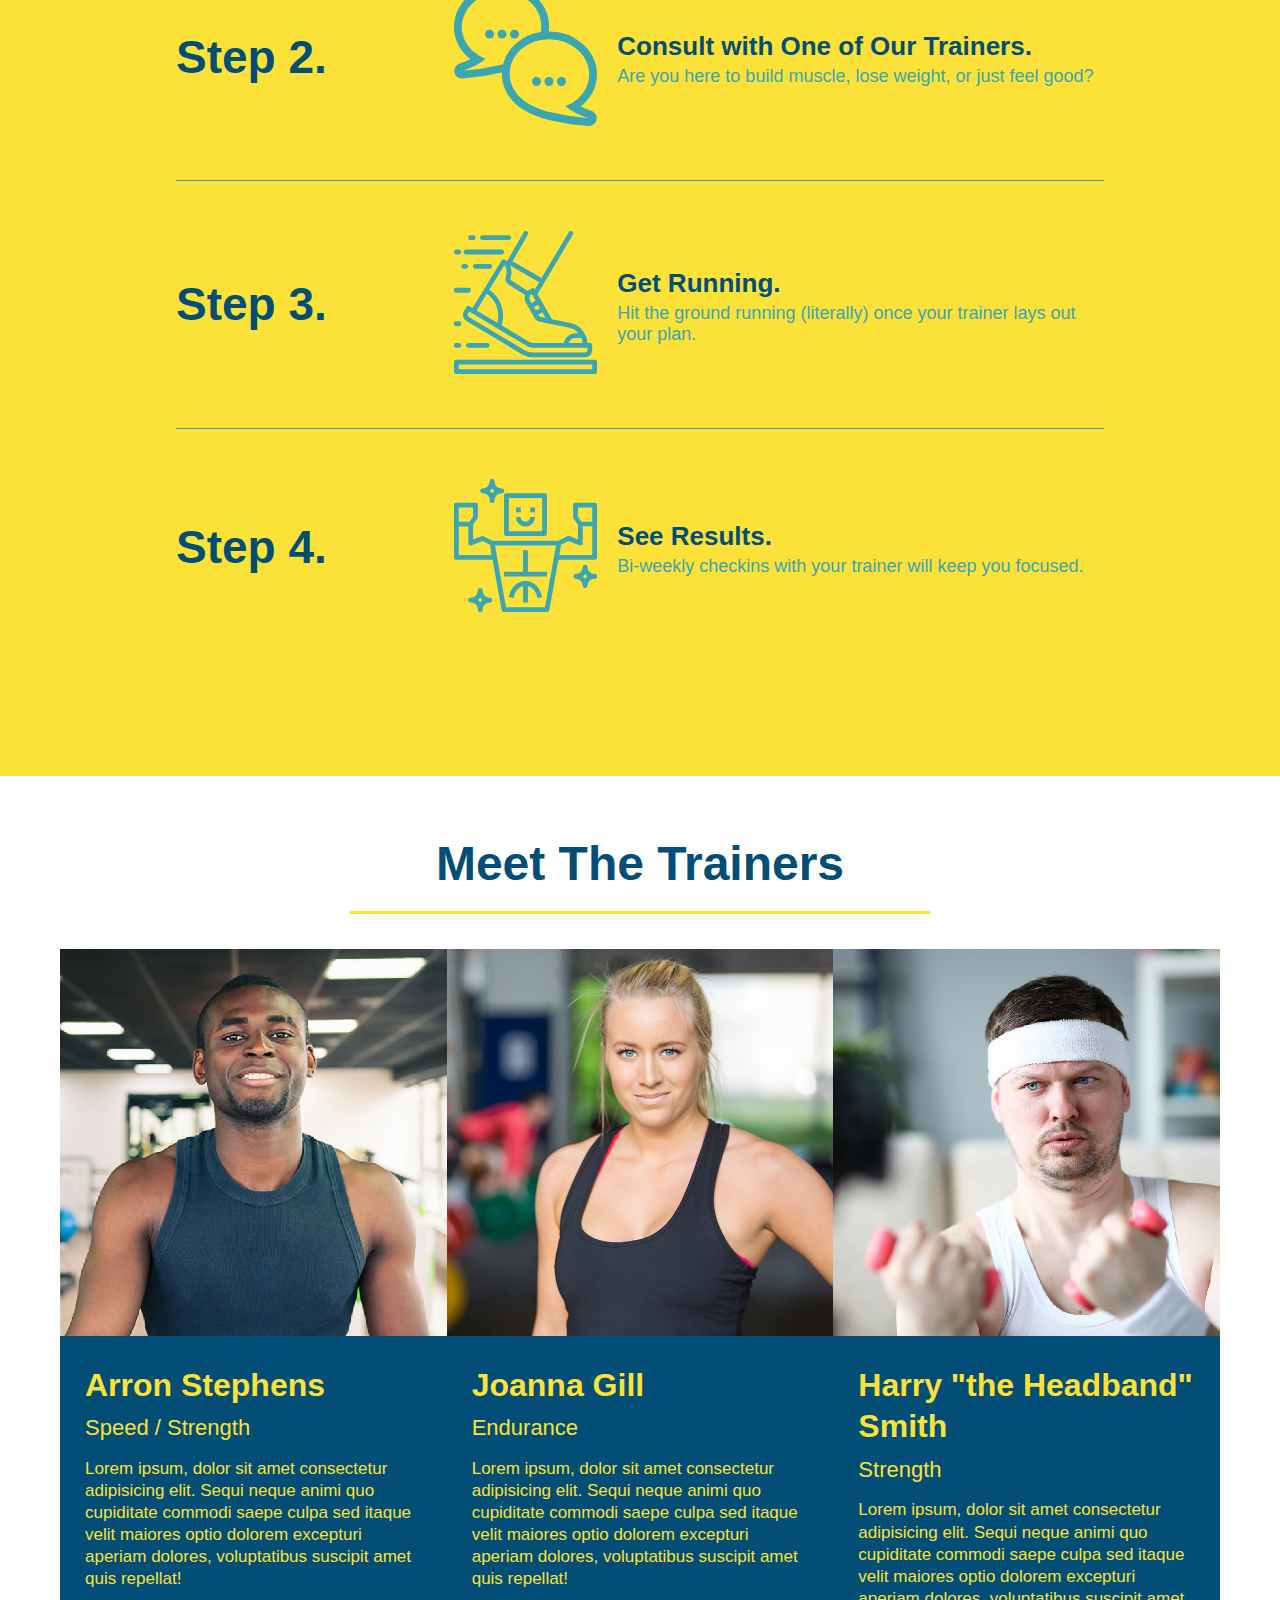
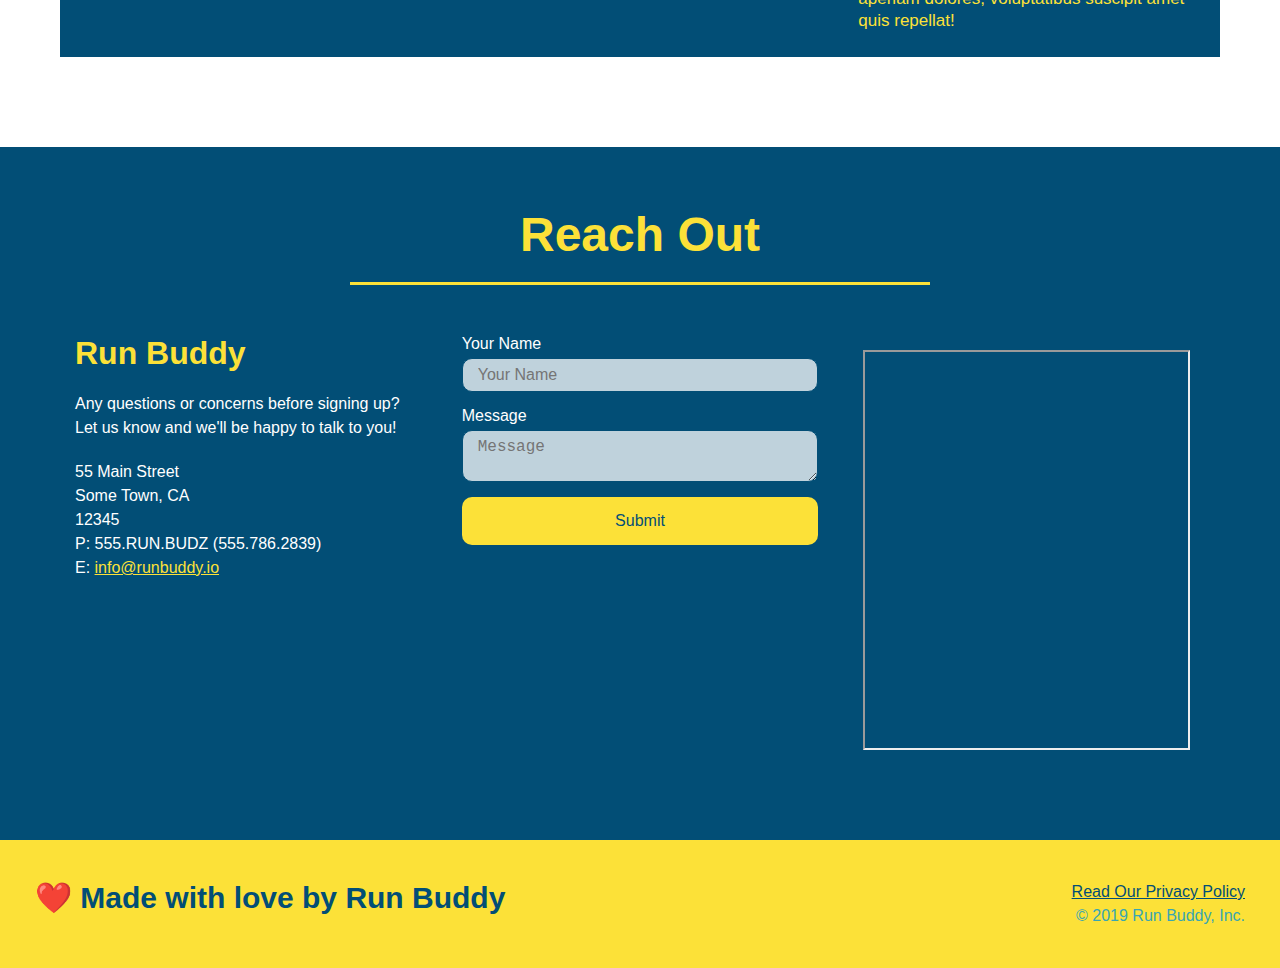
==== commit e1cc72c2: "final css touches" ====
--- a/index.html
+++ b/index.html
@@ -58,15 +58,21 @@
             <input type="tel" placeholder="Your Phone Number" Name ="phone" id="phone" class="form-input" />
             <p>
                 Have you worked out with a trainer before?
-                <input type="radio" name="trainer-confirm" id="trainer-yes" />
-                <label for="trainer-yes">Yes</label>
-                <input type="radio" name="trainer-confirm" id="trainer-no" />
-                <label for="trainer-no">No</label>
+                <span class="radio-wrapper">
+                    <input type="radio" name="trainer-confirm" id="trainer-yes" />
+                    <label for="trainer-yes">Yes</label>
+                </span>
+                <span class="radio-wrapper">
+                    <input type="radio" name="trainer-confirm" id="trainer-no" />
+                    <label for="trainer-no">No</label>
+                </span>
             </p>
             <p>
                 I acknowledge that I am at least 18 years of age.
-                <input type="checkbox" name="age-confirm" id="age-confirm" />
-                <label for="age-confirm"></label>
+                <span class="checkbox-wrapper">
+                    <input type="checkbox" name="age-confirm" id="age-confirm" />
+                    <label for="age-confirm"></label>
+                </span>
             </p>
             <button type="submit">
                 Get running!
--- a/assets/css/style.css
+++ b/assets/css/style.css
@@ -1,3 +1,9 @@
+:root {
+    --primary-color: #fce138;
+    --secondary-color: #024e76;
+    --tertiary-color: #39a6b2;
+}
+
 * {
     margin: 0;
     padding: 0;
@@ -5,27 +11,36 @@
 }
 
 body {
-    color: #39a6b2;
+    color: var(--tertiary-color);
     font-family: Arial, Helvetica, sans-serif;
 }
 
 header {
     padding: 20px 35px;
-    background-color: #39a6b2;
+    background-color: var(--tertiary-color);
     display: flex;
     justify-content: space-between;
     flex-wrap: wrap;
+    position: -webkit-sticky;
+    position: sticky;
+    top: 0;
+    background-image: url("../images/hero-bg.jpg");
+    background-size: cover;
+    background-position: 80%;
+    background-attachment: fixed;
+    z-index: 9999;
 }
 
 header h1 {
     font-weight: bold;
     font-size: 36px;
-    color: #fce138;
+    color: var(--primary-color);
     margin: 0;
+    text-shadow: 0 0 10px rgba(0, 0, 0, 0.5);
 }
 
 header a {
-    color: #fce138;
+    color: var(--primary-color);
     text-decoration: none;
 }
 
@@ -45,10 +60,18 @@
     padding: 10px 15px;
     font-weight: lighter;
     font-size: 1.55vw;
+    text-shadow: 0 0 10px rgba(0, 0, 0, 0.5);
+}
+
+header nav ul li a:hover {
+    background: var(--primary-color);
+    color: var(--secondary-color);
+    border-radius: 15px;
+    text-shadow: none;
 }
 
 footer {
-    background: #fce138;
+    background: var(--primary-color);
     width: 100%;
     padding: 40px 35px;
     display: flex;
@@ -57,7 +80,7 @@
 }
 
 footer h2 {
-    color: #024e76;
+    color: var(--secondary-color);
     font-size: 30px;
     margin: 0;
 }
@@ -68,7 +91,7 @@
 }
 
 footer a {
-    color: #024e76;
+    color: var(--secondary-color);
 }
 
 section {
@@ -84,6 +107,8 @@
     justify-content: center;
     flex-wrap: wrap;
     align-items: flex-start;
+    background-attachment: fixed;
+    background-position: 80%;
 }
 
 .hero-cta {
@@ -99,20 +124,23 @@
 .hero-cta h2 {
     font-style: italic;
     font-size: 55px;
-    color: #fce138;
+    color: var(--primary-color);
+    text-shadow: 0 0 10px rgba(0, 0, 0, 0.5);
 }
 /* Hero style end */
 
 /* Hero form styling start */
 .hero-form {
-    background-color: #fce138;
+    background-color: rgba(252, 225, 56, 0.8);
     padding: 20px;
-    color: #024e76;
+    color: var(--secondary-color);
     border-style: solid;
     border-width: 3px;
-    border-color: #024e76;
+    border-color: var(--secondary-color);
     width: 40%;
     margin: 3.5%;
+    box-shadow: 0 0 10px rgba(0, 0, 0, 0.5);
+    border-radius: 15px;
 }
 
 .hero-form h3 {
@@ -124,12 +152,19 @@
 }
 
 .form-input {
-    border: 1px solid #024e76;
+    border: 1px solid var(--secondary-color);
     display: block;
     padding: 7px 15px;
-    color: #024e76;
+    color: var(--secondary-color);
     width: 100%;
     margin-bottom: 15px;
+    border-radius: 10px;
+    background-color: rgba(255,255,255, 0.75);
+}
+
+.form-input:focus {
+    background-color: rgba(255,255,255, 1);
+    outline: none;
 }
 
 .hero-form label {
@@ -137,27 +172,92 @@
 }
 
 .hero-form button {
-    color: #fce138;
-    background-color: #024e76;
+    color: var(--primary-color);
+    background-color: var(--secondary-color);
     border: none;
     padding: 10px 20px;
     font-size: 16px;
+    border-radius: 10px;
+}
+
+.hero-form button:hover {
+    background-color: var(--tertiary-color);
+}
+
+.checkbox-wrapper input, .radio-wrapper input {
+    opacity: 0;
+}
+
+.checkbox-wrapper label::before, .radio-wrapper label::before {
+    content: "";
+    height: 20px;
+    width: 20px;
+    background: rgba(255,255,255, 0.75);
+    border: 1px solid var(--secondary-color);
+    position: absolute;
+    top: -4px;
+    left: -30px;
+}
+
+.checkbox-wrapper label, .radio-wrapper label {
+    position: relative;
+    left: 10px;
+    margin: 10px;
+    line-height: 1.6;
+}
+
+.radio-wrapper label::before {
+    border-radius: 50%;
+}
+
+.radio-wrapper label::after {
+    content: "";
+    width: 20px;
+    height: 20px;
+    border-radius: 50%;
+    background: var(--secondary-color);
+    position: absolute;
+    left: -29px;
+    top: -3px;
+    background-image: radial-gradient(circle, #39a6b2, #024e76);
+}
+
+.checkbox-wrapper label::after {
+    content: "";
+    height: 6px;
+    width: 14px;
+    border-left: 2px solid var(--secondary-color);
+    border-bottom: 2px solid var(--secondary-color);
+    position: absolute;
+    left: -26px;
+    top: 1px;
+    transform: rotate(-58deg);
+}
+
+.checkbox-wrapper input + label::after,
+.radio-wrapper input + label::after {
+    content: none;
+}
+
+.checkbox-wrapper input:checked + label::after,
+.radio-wrapper input:checked + label::after {
+    content: "";
 }
 
 /* hero form styling end */
 
 .intro h2 {
     font-size: 55px;
-    color: #024e76;
+    color: var(--secondary-color);
     margin-bottom: 35px;
     padding: 0 100px 20px 100px;
     border-bottom: 3px solid;
-    border-color: #fce138;
+    border-color: var(--primary-color);
     display: inline-block;
 }
 .intro p {
     line-height: 1.7;
-    color: #39a6b2;
+    color: var(--tertiary-color);
     width: 80%;
     font-size: 20px;
     margin: 0 auto;
@@ -165,12 +265,12 @@
 }
 
 .steps {
-    background: #fce138;
+    background: var(--primary-color);
 }
 
 .section-title {
     font-size: 48px;
-    color: #024e76;
+    color: var(--secondary-color);
     border-bottom: 3px solid;
     padding-bottom: 20px;
     text-align: center;
@@ -179,32 +279,40 @@
 }
 
 .primary-border {
-    border-color: #fce138;
+    border-color: var(--primary-color);
 }
 
 .secondary-border {
-    border-color: #39a6b2;
+    border-color: var(--tertiary-color);
 }
 
 .step {
     margin: 50px auto;
     padding-bottom: 50px;
     width: 80%;
-    border-bottom: 1px solid #39a6b2;
     display: flex;
     flex-wrap: wrap;
     align-items: center;
     justify-content: space-between;
+    border-bottom: 1px solid var(--tertiary-color);
+}
+
+.step:last-child {
+    border-bottom: none;
 }
 
 .step h3 {
-    color: #024e76;
+    color: var(--secondary-color);
     font-size: 46px;
     flex: 1 30%;
 }
 
+.step-text {
+    flex: 12;
+}
+
 .step-text p {
-    color: #39a6b2;
+    color: var(--tertiary-color);
     font-size: 18px;
     flex: 12;
 }
@@ -212,7 +320,7 @@
 .step-text h4 {
     font-size: 26px;
     line-height: 1.5;
-    color:#024e76;
+    color:var(--secondary-color);
 }
 
 .step-info {
@@ -233,8 +341,8 @@
 
 .trainer {
     margin: 0 auto 30px auto;
-    background: #024e76;
-    color: #fce138;
+    background: var(--secondary-color);
+    color: var(--primary-color);
     flex: 1;
 }
 
@@ -280,7 +388,7 @@
 
 /* REACH OUT STYLES START */
 .contact {
-    background: #024e76;
+    background: var(--secondary-color);
 }
 
 .contact-info {
@@ -295,7 +403,7 @@
 }
 
 .contact h2 {
-    color: #fce138;
+    color: var(--primary-color);
 }
 
 .contact-info iframe {
@@ -307,7 +415,7 @@
 }
 
 .contact-info h3 {
-    color: #fce138;
+    color: var(--primary-color);
     font-size: 32px;
 }
 
@@ -319,32 +427,45 @@
 }
 
 .contact-form input, .contact-form textarea {
-    border: 1px solid #024e76;
+    border: 1px solid var(--secondary-color);
     display: block;
     padding: 7px 15px;
     font-size: 16px;
-    color: #024e76;
+    color: var(--secondary-color);
     width: 100%;
     margin-bottom: 15px;
     margin-top: 5px;
+    border-radius: 10px;
+    background-color: rgba(255,255,255, 0.75)
+}
+
+.contact-form input:focus, .contact-form textarea:focus {
+    background-color: rgba(255,255,255, 1);
+    outline: none;
 }
 
 .contact-form button {
     width: 100%;
     border: none;
-    background: #fce138;
-    color: #024e76;
+    background: var(--primary-color);
+    color: var(--secondary-color);
     text-align: center;
     padding: 15px 0;
     font-size: 16px;
+    border-radius: 10px;
+}
+
+.contact-form button:hover {
+    color: var(--primary-color);
+    background: var(--tertiary-color);
 }
 
 .contact-info a {
-    color: #fce138;
+    color: var(--primary-color);
 }
 
 .flex-row {
-    display:flex;
+    display: flex;
 }
 
 /* MEDIA QUERY FOR SMALLER DESKTOP SCREENS AND SMALLER */
@@ -352,6 +473,7 @@
     header {
         padding-bottom: 0;
         justify-content: center;
+        position: relative;
     }
 
     header h1 {
